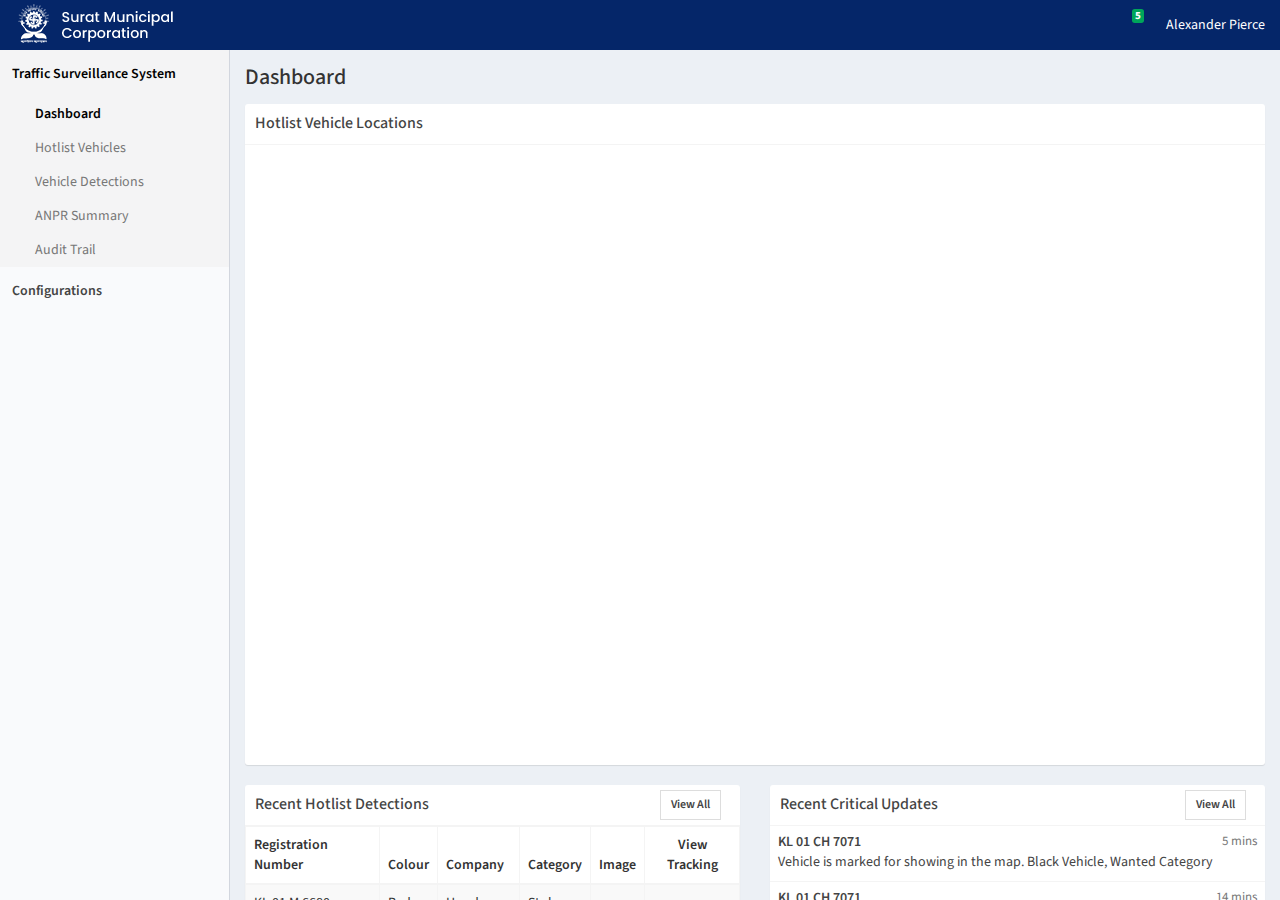
==== index.html @ e614977f "new update" ====
<!DOCTYPE html>
<html>

<head>
    <meta charset="utf-8">
    <meta http-equiv="X-UA-Compatible" content="IE=edge">
    <title>Surat Municipal Corporation</title>
    <meta content="width=device-width, initial-scale=1, maximum-scale=1, user-scalable=no" name="viewport">
    <link rel="stylesheet" href="https://maxcdn.bootstrapcdn.com/bootstrap/3.3.7/css/bootstrap.min.css" integrity="sha384-BVYiiSIFeK1dGmJRAkycuHAHRg32OmUcww7on3RYdg4Va+PmSTsz/K68vbdEjh4u" crossorigin="anonymous">
    <link rel="stylesheet" href="https://use.fontawesome.com/releases/v5.7.2/css/all.css" integrity="sha384-fnmOCqbTlWIlj8LyTjo7mOUStjsKC4pOpQbqyi7RrhN7udi9RwhKkMHpvLbHG9Sr" crossorigin="anonymous">
    <link rel="stylesheet" href="assets/Ionicons/css/ionicons.min.css">
    <link rel="stylesheet" href="assets/icofont/icofont.min.css">
    <link rel="stylesheet" href="assets/css/AdminLTE.css">
    <link rel="stylesheet" href="assets/css/skins/skin-blue-light.css">
    <!--[if lt IE 9]>
  <script src="https://oss.maxcdn.com/html5shiv/3.7.3/html5shiv.min.js"></script>
  <script src="https://oss.maxcdn.com/respond/1.4.2/respond.min.js"></script>
  <![endif]-->
    <link rel="icon" type="image/png" href="assets/img/smc_logo.png" />
    <link rel="stylesheet" href="https://fonts.googleapis.com/css?family=Source+Sans+Pro:300,400,600,700,300italic,400italic,600italic">
</head>

<body class="hold-transition skin-blue-light sidebar-mini">
    <div class="wrapper">

        <!-- Main Header -->
        <header class="main-header">
            <!-- Logo -->
            <a href="#" class="logo">
                <span class="logo-mini"></span>
                <span class="logo-lg"></span>
            </a>

            <!-- Header Navbar -->
            <nav class="navbar navbar-static-top" role="navigation">
                <!-- Sidebar toggle button-->
                <a href="#" class="sidebar-toggle" data-toggle="push-menu" role="button">
                    <i class="fas fa-bars"></i>
                </a>
                <!-- Navbar Right Menu -->
                <div class="navbar-custom-menu">
                    <ul class="nav navbar-nav">
                        <li>
                            <a href="#!" onclick=" javascript:toggleFullScreen()"><i class="full-screen fa fa-expand"></i></a>
                        </li>
                        <!-- Notifications -->
                        <li class="dropdown notifications-menu">
                            <!-- Menu toggle button -->
                            <a href="#" class="dropdown-toggle" data-toggle="dropdown">
                                <i class="far fa-bell"></i>
                                <span class="label label-success">5</span>
                            </a>
                            <ul class="dropdown-menu">
                                <li class="header">Recent Critical Update</li>
                                <li>
                                    <ul class="menu">
                                        <li>
                                            <a href="#">

                                                <h4>KL 01 CH 7071 <small><i class="fa fa-clock-o"></i> 5 mins</small>
                                                </h4>
                                                <p>Vehicle is marked for showing in the map. Black Vehicle, Wanted Category</p>
                                            </a>
                                        </li>
                                        <li>
                                            <a href="#">
                                                <h4>KL 01 CH 7071 <small><i class="fa fa-clock-o"></i> 14 mins</small>
                                                </h4>
                                                <p>Vehicle tracking is enabled. Black Vehicle, Wanted Category</p>
                                            </a>
                                        </li>
                                        <li>
                                            <a href="#">
                                                <h4>KL 01 CH 7071 <small><i class="fa fa-clock-o"></i> 22 mins</small>
                                                </h4>
                                                <p>Green Vehicle, Wanted Category. Alert Issued by Surat Police</p>
                                            </a>
                                        </li>
                                        <li>
                                            <a href="#">
                                                <h4>KL 01 CH 7071 <small><i class="fa fa-clock-o"></i> 1 hr</small>
                                                </h4>
                                                <p>Green Vehicle, Wanted Category. Alert Issued by Surat Police</p>
                                            </a>
                                        </li>
                                        <li>
                                            <a href="#">
                                                <h4>KL 01 CH 7071 <small><i class="fa fa-clock-o"></i> 1 hr</small>
                                                </h4>
                                                <p>Green Vehicle, Wanted Category. Alert Issued by Surat Police</p>
                                            </a>
                                        </li>
                                        <li>
                                            <a href="#">
                                                <h4>KL 01 CH 7071 <small><i class="fa fa-clock-o"></i> 1 hr</small>
                                                </h4>
                                                <p>Green Vehicle, Wanted Category. Alert Issued by Surat Police</p>
                                            </a>
                                        </li>

                                        <!-- end notification -->
                                    </ul>
                                </li>
                                <li class="footer"><a href="#">View all</a></li>
                            </ul>
                        </li>
                        <!-- User Account Menu -->
                        <li class="dropdown user user-menu">
                            <a href="#" class="dropdown-toggle" data-toggle="dropdown">
                                <span class="hidden-xs">Alexander Pierce</span>
                            </a>
                            <ul class="dropdown-menu">
                                <li class="header"><a href="#" class=""><i class="icofont-user-alt-2"></i> My Profile</a></li>
                                <li class="header"><a href="#" class=""><i class="icofont-logout"></i> Logout</a></li>
                            </ul>
                        </li>

                    </ul>
                </div>
            </nav>
        </header>
        <!-- Left side column -->
        <aside class="main-sidebar">
            <!-- sidebar -->
            <section class="sidebar">
                <!-- Sidebar Menu -->
                <ul class="sidebar-menu" data-widget="tree">
                    <li class="active treeview menu-open">
                        <a href="#"><i class="fas fa-traffic-light"></i> <span>Traffic Surveillance System</span>
                            <span class="pull-right-container">
                                <i class="fa fa-angle-left pull-right"></i>
                            </span>
                        </a>
                        <ul class="treeview-menu">
                            <li class="active"><a href="index.html"><i class="fas fa-desktop"></i> Dashboard</a></li>
                            <li><a href="hotlist-vehicles.html"><i class="fas fa-car"></i> Hotlist Vehicles</a></li>
                            <li><a href="vehicles-detections.html"><i class="fas fa-crosshairs"></i> Vehicle Detections</a></li>
                            <li><a href="#"><i class="fas fa-file-alt"></i> ANPR Summary</a></li>
                            <li><a href="audit-trail.html"><i class="fas fa-file-alt"></i> Audit Trail</a></li>
                        </ul>
                    </li>
                    <li class="treeview">
                        <a href="#"><i class="fas fa-sliders-h"></i> <span>Configurations</span>
                            <span class="pull-right-container">
                                <i class="fa fa-angle-left pull-right"></i>
                            </span>
                        </a>
                        <ul class="treeview-menu">
                            <li><a href="#"><i class="fas fa-clock"></i> Time Configuration</a></li>
                            <li><a href="#"><i class="fas fa-map-marker"></i> Map Pointer Colour Configuration</a></li>
                            <li><a href="#"><i class="fas fa-tint"></i> Dashboard Map Pointer Colour Configuration</a></li>
                            <li><a href="#"><i class="fas fa-cog"></i> Other Configurations</a></li>
                            <li><a href="#"><i class="fas fa-bell"></i> Notification List</a></li>
                        </ul>
                    </li>
                </ul>
                <!-- /.sidebar-menu -->
            </section>
            <!-- /.sidebar -->
        </aside>

        <!-- Content Wrapper-->
        <div class="content-wrapper">
            <!-- Content Header-->
            <section class="content-header">
                <h1>Dashboard</h1>
            </section>

            <!-- Main content -->
            <section class="content container-fluid">

                <div class="row">
                    <div class="col-md-12">
                        <div class="box box-solid">
                            <div class="box-header with-border">
                                <h3 class="box-title">Hotlist Vehicle Locations</h3>
                                <div class="box-tools pull-right">
                                    <button type="button" class="btn btn-box-tool btn-flat" data-widget="collapse"><i class="fa fa-minus"></i>
                                    </button> </div>
                            </div>
                            <!-- /.box-header -->
                            <div class="box-body no-padding">
                                <div class="embed-responsive embed-responsive-100x400px">
                                    <iframe src="https://www.google.com/maps/embed?pb=!1m18!1m12!1m3!1d34190.191266882735!2d72.81272822696987!3d21.170868059432536!2m3!1f0!2f0!3f0!3m2!1i1024!2i768!4f13.1!3m3!1m2!1s0x3be04e59411d1563%3A0xfe4558290938b042!2sSurat%2C+Gujarat!5e0!3m2!1sen!2sin!4v1556994725871!5m2!1sen!2sin" width="600" height="450" frameborder="0" style="border:0" allowfullscreen></iframe>
                                </div>
                                <div class="map-legend-box hidden">
                                    <ul class="map-legend-priority">
                                        <li><i class="fa fa-circle text-maroon"></i> Critical</li>
                                        <li><i class="fa fa-circle text-orange"></i> High</li>
                                        <li><i class="fa fa-circle text-green"></i> Normal</li>
                                        <li><i class="fa fa-circle text-teal"></i> Low</li>
                                    </ul>
                                </div>
                            </div>
                            <!-- /.box-body -->
                        </div>
                    </div>
                </div>
                <div class="row">

                    <div class="col-md-6">
                        <div class="box box-solid">
                            <div class="box-header with-border">
                                <h3 class="box-title">Recent Hotlist Detections</h3>
                                <div class="box-tools">
                                    <a href="#" class="btn btn-block btn-sm btn-default btn-flat"> View All</a>
                                    <button type="button" class="btn btn-box-tool btn-flat" data-widget="collapse"><i class="fa fa-minus"></i>
                                    </button>
                                </div>
                            </div>
                            <!-- /.box-header -->
                            <div class="box-body no-padding">
                                <div class="table-responsive">
                                    <table class="table table-striped table-bordered recent-hotlist-detection">
                                        <thead>
                                            <tr role="row">
                                                <th>Registration Number</th>
                                                <th>Colour</th>
                                                <th>Company</th>
                                                <th>Category</th>
                                                <th class="text-center">Image</th>
                                                <th class="text-center">View Tracking</th>
                                            </tr>
                                        </thead>
                                        <tbody>
                                            <tr>
                                                <td>KL 01 M 6680</td>
                                                <td>Red</td>
                                                <td>Honda</td>
                                                <td>Stolen</td>
                                                <td class="text-center hotlist-img-tooltip">
                                                    <i class="fas fa-image imgtooltip" data-html="true" data-toggle="tooltip" data-placement="top" data-original-title="<div><img src=assets/img/car1.jpg /></div><p class='text-left'>Last Detected on: 28/02/2019 16:45:39 PM <br> Last Detected at: Athwagate</p>"></i>
                                                </td>
                                                <td class="text-center">
                                                    <a class="i-cursordashbord" onclick="OpenTrackLog(&quot;KKS7x/06m4Y=&quot;,&quot;KL01M6680&quot;)"><i class="fa fa-eye imgtooltip" title="Vehicle Tracking Log List"></i></a>
                                                </td>
                                            </tr>
                                            <tr>
                                                <td>KL 01 M 6680 <i class="fas fa-flag text-yellow" data-toggle="tooltip" data-placement="right" title="Flagged"></i></td>
                                                <td>Green</td>
                                                <td>Honda Brio</td>
                                                <td>Stolen</td>
                                                <td class="text-center hotlist-img-tooltip">
                                                    <i class="fas fa-image imgtooltip" data-html="true" data-toggle="tooltip" data-placement="top" data-original-title="<div><img src=assets/img/car1.jpg /></div><p class='text-left'>Last Detected on: 28/02/2019 16:45:39 PM <br> Last Detected at: Athwagate</p>"></i>
                                                </td>
                                                <td class="text-center">
                                                    <a class="i-cursordashbord" onclick="OpenTrackLog(&quot;8I0icKbzlBY=&quot;,&quot;KL01M6680&quot;)"><i class="fa fa-eye imgtooltip" title="Vehicle Tracking Log List"></i></a>
                                                </td>
                                            </tr>
                                            <tr>
                                                <td>KL 01 M 6680</td>
                                                <td>Green</td>
                                                <td>Maruthi </td>
                                                <td>Stolen</td>
                                                <td class="text-center hotlist-img-tooltip">
                                                    <i class="fas fa-image imgtooltip" data-html="true" data-toggle="tooltip" data-placement="top" data-original-title="<div><img src=assets/img/car1.jpg /></div><p class='text-left'>Last Detected on: 28/02/2019 16:45:39 PM <br> Last Detected at: Athwagate</p>"></i>
                                                <td class="text-center">
                                                    <a class="i-cursordashbord" onclick="OpenTrackLog(&quot;8I0icKbzlBY=&quot;,&quot;KL01M6680&quot;)"><i class="fa fa-eye imgtooltip" title="Vehicle Tracking Log List"></i></a>
                                                </td>
                                            </tr>
                                            <tr>
                                                <td>KL 01 M 6680 <i class="fas fa-flag text-yellow" data-toggle="tooltip" data-placement="right" title="Flagged"></i></td>
                                                <td>Green</td>
                                                <td>Honda</td>
                                                <td>Stolen</td>
                                                <td class="text-center hotlist-img-tooltip">
                                                    <i class="fas fa-image imgtooltip" data-html="true" data-toggle="tooltip" data-placement="top" data-original-title="<div><img src=assets/img/car1.jpg /></div><p class='text-left'>Last Detected on: 28/02/2019 16:45:39 PM <br> Last Detected at: Athwagate</p>"></i>
                                                <td class="text-center">
                                                    <a class="i-cursordashbord" onclick="OpenTrackLog(&quot;8I0icKbzlBY=&quot;,&quot;KL01M6680&quot;)"><i class="fa fa-eye imgtooltip" title="Vehicle Tracking Log List"></i></a>
                                                </td>
                                            </tr>
                                            <tr>
                                                <td>KL 01 M 6680</td>
                                                <td>Green</td>
                                                <td>Honda</td>
                                                <td>Stolen</td>
                                                <td class="text-center hotlist-img-tooltip">
                                                    <i class="fas fa-image imgtooltip" data-html="true" data-toggle="tooltip" data-placement="top" data-original-title="<div><img src=assets/img/car1.jpg /></div><p class='text-left'>Last Detected on: 28/02/2019 16:45:39 PM <br> Last Detected at: Athwagate</p>"></i>
                                                <td class="text-center">
                                                    <a class="i-cursordashbord" onclick="OpenTrackLog(&quot;8I0icKbzlBY=&quot;,&quot;KL01M6680&quot;)"><i class="fa fa-eye imgtooltip" title="Vehicle Tracking Log List"></i></a>
                                                </td>
                                            </tr>
                                            <tr>
                                                <td>KL 01 M 6680 <i class="fas fa-flag text-yellow" data-toggle="tooltip" data-placement="right" title="Flagged"></i></td>
                                                <td>Green</td>
                                                <td>Honda</td>
                                                <td>Stolen</td>
                                                <td class="text-center hotlist-img-tooltip">
                                                    <i class="fas fa-image imgtooltip" data-html="true" data-toggle="tooltip" data-placement="top" data-original-title="<div><img src=assets/img/car1.jpg /></div><p class='text-left'>Last Detected on: 28/02/2019 16:45:39 PM <br> Last Detected at: Athwagate</p>"></i>
                                                <td class="text-center">
                                                    <a class="i-cursordashbord" onclick="OpenTrackLog(&quot;8I0icKbzlBY=&quot;,&quot;KL01M6680&quot;)"><i class="fa fa-eye imgtooltip" title="Vehicle Tracking Log List"></i></a>
                                                </td>
                                            </tr>
                                            <tr>
                                                <td>KL 01 M 6680</td>
                                                <td>Green</td>
                                                <td>Honda</td>
                                                <td>Stolen</td>
                                                <td class="text-center hotlist-img-tooltip">
                                                    <i class="fas fa-image imgtooltip" data-html="true" data-toggle="tooltip" data-placement="top" data-original-title="<div><img src=assets/img/car1.jpg /></div><p class='text-left'>Last Detected on: 28/02/2019 16:45:39 PM <br> Last Detected at: Athwagate</p>"></i>
                                                <td class="text-center">
                                                    <a class="i-cursordashbord" onclick="OpenTrackLog(&quot;8I0icKbzlBY=&quot;,&quot;KL01M6680&quot;)"><i class="fa fa-eye imgtooltip" title="Vehicle Tracking Log List"></i></a>
                                                </td>
                                            </tr>
                                            <tr>
                                                <td>KL 01 M 6680</td>
                                                <td>Green</td>
                                                <td>Honda</td>
                                                <td>Stolen</td>
                                                <td class="text-center hotlist-img-tooltip">
                                                    <i class="fas fa-image imgtooltip" data-html="true" data-toggle="tooltip" data-placement="top" data-original-title="<div><img src=assets/img/car1.jpg /></div><p class='text-left'>Last Detected on: 28/02/2019 16:45:39 PM <br> Last Detected at: Athwagate</p>"></i>
                                                <td class="text-center">
                                                    <a class="i-cursordashbord" onclick="OpenTrackLog(&quot;8I0icKbzlBY=&quot;,&quot;KL01M6680&quot;)"><i class="fa fa-eye imgtooltip" title="Vehicle Tracking Log List"></i></a>
                                                </td>
                                            </tr>
                                        </tbody>
                                    </table>
                                </div>
                            </div>
                            <!-- /.box-body -->

                        </div>
                    </div>


                    <div class="col-md-6">
                        <div class="box box-solid">
                            <div class="box-header with-border">
                                <h3 class="box-title">Recent Critical Updates</h3>
                                <div class="box-tools">
                                    <a href="#" class="btn btn-block btn-sm btn-default btn-flat"> View All</a>
                                    <button type="button" class="btn btn-box-tool btn-flat" data-widget="collapse"><i class="fa fa-minus"></i>
                                    </button>
                                </div>
                            </div>
                            <div class="box-body no-padding">

                                <ul class="recent-critical-updates-list">
                                    <li>
                                        <a href="#">
                                            <i class="fa fa-circle text-maroon"></i>
                                            <h4>KL 01 CH 7071 <small><i class="fa fa-clock-o"></i> 5 mins</small>
                                            </h4>
                                            <p>Vehicle is marked for showing in the map. Black Vehicle, Wanted Category</p>
                                        </a>
                                    </li>
                                    <li>
                                        <a href="#"> <i class="fa fa-circle text-aqua"></i>
                                            <h4>KL 01 CH 7071 <small><i class="fa fa-clock-o"></i> 14 mins</small>
                                            </h4>
                                            <p>Vehicle tracking is enabled. Black Vehicle, Wanted Category</p>
                                        </a>
                                    </li>
                                    <li>
                                        <a href="#"> <i class="fa fa-circle text-maroon"></i>
                                            <h4>KL 01 CH 7071 <small><i class="fa fa-clock-o"></i> 22 mins</small>
                                            </h4>
                                            <p>Green Vehicle, Wanted Category. Alert Issued by Surat Police</p>
                                        </a>
                                    </li>
                                    <li>
                                        <a href="#"> <i class="fa fa-circle text-aqua"></i>
                                            <h4>KL 01 CH 7071 <small><i class="fa fa-clock-o"></i> 1 hr</small>
                                            </h4>
                                            <p>Green Vehicle, Wanted Category. Alert Issued by Surat Police</p>
                                        </a>
                                    </li>
                                    <li>
                                        <a href="#"> <i class="fa fa-circle text-green"></i>
                                            <h4>KL 01 CH 7071 <small><i class="fa fa-clock-o"></i> 1 hr</small>
                                            </h4>
                                            <p>Green Vehicle, Wanted Category. Alert Issued by Surat Police</p>
                                        </a>
                                    </li>
                                    <li>
                                        <a href="#"> <i class="fa fa-circle text-aqua"></i>
                                            <h4>KL 01 CH 7071 <small><i class="fa fa-clock-o"></i> 1 hr</small>
                                            </h4>
                                            <p>Green Vehicle, Wanted Category. Alert Issued by Surat Police</p>
                                        </a>
                                    </li>

                                    <!-- end notification -->
                                </ul>

                            </div>
                            <!-- /.box-body -->

                        </div>
                    </div>

                </div>

            </section>
            <!-- /.content -->
        </div>
        <!-- /.content-wrapper -->

        <!-- Main Footer -->
        <footer class="main-footer">
            <div class="pull-right hidden-xs">
                Version 1.0
            </div>
            Copyright &copy; 2019 <a href="#">ARS Traffic &amp; Transport Technology </a>.
        </footer>

    </div>
    <!-- ./wrapper -->
    <script src="https://code.jquery.com/jquery-3.4.1.min.js" integrity="sha256-CSXorXvZcTkaix6Yvo6HppcZGetbYMGWSFlBw8HfCJo=" crossorigin="anonymous"></script>
    <script src="https://maxcdn.bootstrapcdn.com/bootstrap/3.3.7/js/bootstrap.min.js" integrity="sha384-Tc5IQib027qvyjSMfHjOMaLkfuWVxZxUPnCJA7l2mCWNIpG9mGCD8wGNIcPD7Txa" crossorigin="anonymous"></script>
    <script src="assets/js/jquery.slimscroll.min.js"></script>
    <script src="assets/js/fastclick.js"></script>
    <script src="assets/js/adminlte.min.js"></script>
    <script src="assets/js/page.js"></script>
</body>

</html>
---- assets/css/AdminLTE.css ----
/*
 * Core: General Layout Style
 * -------------------------
 */
html,
body {
    height: 100%;
}

.layout-boxed html,
.layout-boxed body {
    height: 100%;
}

body {
    font-family: 'Source Sans Pro', 'Helvetica Neue', Helvetica, Arial, sans-serif;
    font-weight: 400;
    overflow-x: hidden;
    overflow-y: auto;
}

/* Layout */
.wrapper {
    height: 100%;
    position: relative;
    overflow-x: hidden;
    overflow-y: auto;
}

.wrapper:before,
.wrapper:after {
    content: " ";
    display: table;
}

.wrapper:after {
    clear: both;
}

.layout-boxed .wrapper {
    max-width: 1250px;
    margin: 0 auto;
    min-height: 100%;
    box-shadow: 0 0 8px rgba(0, 0, 0, 0.5);
    position: relative;
}

.layout-boxed {
    background-color: #f9fafc;
}

/*
 * Content Wrapper - contains the main content
 */
.content-wrapper,
.main-footer {
    -webkit-transition: -webkit-transform 0.3s ease-in-out, margin 0.3s ease-in-out;
    -moz-transition: -moz-transform 0.3s ease-in-out, margin 0.3s ease-in-out;
    -o-transition: -o-transform 0.3s ease-in-out, margin 0.3s ease-in-out;
    transition: transform 0.3s ease-in-out, margin 0.3s ease-in-out;
    margin-left: 230px;
    z-index: 820;
}

.layout-top-nav .content-wrapper,
.layout-top-nav .main-footer {
    margin-left: 0;
}

@media (max-width: 767px) {

    .content-wrapper,
    .main-footer {
        margin-left: 0;
    }
}

@media (min-width: 768px) {

    .sidebar-collapse .content-wrapper,
    .sidebar-collapse .main-footer {
        margin-left: 0;
    }
}

@media (max-width: 767px) {

    .sidebar-open .content-wrapper,
    .sidebar-open .main-footer {
        -webkit-transform: translate(230px, 0);
        -ms-transform: translate(230px, 0);
        -o-transform: translate(230px, 0);
        transform: translate(230px, 0);
    }
}

.content-wrapper {
    min-height: 100%;
    background-color: #ecf0f5;
    z-index: 800;
}

.main-footer {
    background: #fff;
    padding: 15px;
    color: #444;
    border-top: 1px solid #d2d6de;
}

/* Fixed layout */
.fixed .main-header,
.fixed .main-sidebar,
.fixed .left-side {
    position: fixed;
}

.fixed .main-header {
    top: 0;
    right: 0;
    left: 0;
}

.fixed .content-wrapper,
.fixed .right-side {
    padding-top: 50px;
}

@media (max-width: 767px) {

    .fixed .content-wrapper,
    .fixed .right-side {
        padding-top: 100px;
    }
}

.fixed.layout-boxed .wrapper {
    max-width: 100%;
}

.fixed .wrapper {
    overflow: hidden;
}

.hold-transition .content-wrapper,
.hold-transition .right-side,
.hold-transition .main-footer,
.hold-transition .main-sidebar,
.hold-transition .left-side,
.hold-transition .main-header .navbar,
.hold-transition .main-header .logo,
.hold-transition .menu-open .fa-angle-left {
    /* Fix for IE */
    -webkit-transition: none;
    -o-transition: none;
    transition: none;
}

/* Content */
.content {
    min-height: 250px;
    padding: 15px;
    margin-right: auto;
    margin-left: auto;
    padding-left: 15px;
    padding-right: 15px;
}

/* H1 - H6 font */
h1,
h2,
h3,
h4,
h5,
h6,
.h1,
.h2,
.h3,
.h4,
.h5,
.h6 {
    font-family: 'Source Sans Pro', sans-serif;
}

/* General Links */
a {
    color: #3c8dbc;
}

a:hover,
a:active,
a:focus {
    outline: none;
    text-decoration: none;
    color: #72afd2;
}

/* Page Header */
.page-header {
    margin: 10px 0 20px 0;
    font-size: 22px;
}

.page-header > small {
    color: #666;
    display: block;
    margin-top: 5px;
}

/*
 * Component: Main Header
 * ----------------------
 */
.main-header {
    position: relative;
    max-height: 100px;
    z-index: 1030;
}

.main-header .navbar {
    -webkit-transition: margin-left 0.3s ease-in-out;
    -o-transition: margin-left 0.3s ease-in-out;
    transition: margin-left 0.3s ease-in-out;
    margin-bottom: 0;
    margin-left: 230px;
    border: none;
    min-height: 50px;
    border-radius: 0;
}

.layout-top-nav .main-header .navbar {
    margin-left: 0;
}

.main-header #navbar-search-input.form-control {
    background: rgba(255, 255, 255, 0.2);
    border-color: transparent;
}

.main-header #navbar-search-input.form-control:focus,
.main-header #navbar-search-input.form-control:active {
    border-color: rgba(0, 0, 0, 0.1);
    background: rgba(255, 255, 255, 0.9);
}

.main-header #navbar-search-input.form-control::-moz-placeholder {
    color: #ccc;
    opacity: 1;
}

.main-header #navbar-search-input.form-control:-ms-input-placeholder {
    color: #ccc;
}

.main-header #navbar-search-input.form-control::-webkit-input-placeholder {
    color: #ccc;
}

.main-header .navbar-custom-menu,
.main-header .navbar-right {
    float: right;
}

@media (max-width: 991px) {

    .main-header .navbar-custom-menu a,
    .main-header .navbar-right a {
        color: inherit;
        background: transparent;
    }
}

@media (max-width: 767px) {
    .main-header .navbar-right {
        float: none;
    }

    .navbar-collapse .main-header .navbar-right {
        margin: 7.5px -15px;
    }

    .main-header .navbar-right > li {
        color: inherit;
        border: 0;
    }
}

.main-header .sidebar-toggle {
    float: left;
    background-color: transparent;
    background-image: none;
    padding: 14px 15px;
    font-size: 16px;
}

/*
.main-header .sidebar-toggle:before {
    content: "\f0c9";
    font-family: "Font Awesome 5 Free";
}
*/

.main-header .sidebar-toggle:hover {
    color: #fff;
}

.main-header .sidebar-toggle:focus,
.main-header .sidebar-toggle:active {
    background: transparent;
}

.main-header .sidebar-toggle .icon-bar {
    display: none;
}

.main-header .navbar .nav > li.user > a > .fa,
.main-header .navbar .nav > li.user > a > .glyphicon,
.main-header .navbar .nav > li.user > a > .ion {
    margin-right: 5px;
}

.main-header .navbar .nav > li > a > .label {
    position: absolute;
    top: 9px;
    right: 7px;
    text-align: center;
    font-size: 11px;
    padding: 2px 3px;
    line-height: .9;
}

.main-header .logo {
    -webkit-transition: width 0.3s ease-in-out;
    -o-transition: width 0.3s ease-in-out;
    transition: width 0.3s ease-in-out;
    display: block;
    float: left;
    height: 50px;
    font-size: 20px;
    line-height: 50px;
    text-align: center;
    width: 230px;
    font-family: "Helvetica Neue", Helvetica, Arial, sans-serif;
    padding: 0 15px;
    font-weight: 300;
    overflow: hidden;
}

.main-header .logo .logo-lg {
    display: block;
    background: url(../img/logo-big.png) no-repeat left top;
    height: 50px;
}

.main-header .logo .logo-mini {
    display: none;
}

.main-header .navbar-brand {
    color: #fff;
}

.content-header {
    position: relative;
    padding: 15px 15px 0 15px;
}

.content-header > h1 {
    margin: 0;
    font-size: 22px;
}

.content-header > h1 > small {
    font-size: 15px;
    display: inline-block;
    padding-left: 4px;
    font-weight: 300;
}

.content-header > .breadcrumb {
    float: right;
    background: transparent;
    margin-top: 0;
    margin-bottom: 0;
    font-size: 12px;
    padding: 7px 5px;
    position: absolute;
    top: 15px;
    right: 10px;
    border-radius: 2px;
}

.content-header > .breadcrumb > li > a {
    color: #444;
    text-decoration: none;
    display: inline-block;
}

.content-header > .breadcrumb > li > a > .fa,
.content-header > .breadcrumb > li > a > .glyphicon,
.content-header > .breadcrumb > li > a > .ion {
    margin-right: 5px;
}

.content-header > .breadcrumb > li + li:before {
    content: '>\00a0';
}

@media (max-width: 991px) {
    .content-header > .breadcrumb {
        position: relative;
        margin-top: 5px;
        top: 0;
        right: 0;
        float: none;
        background: #d2d6de;
        padding-left: 10px;
    }

    .content-header > .breadcrumb li:before {
        color: #97a0b3;
    }
}

.navbar-toggle {
    color: #fff;
    border: 0;
    margin: 0;
    padding: 15px 15px;
}

@media (max-width: 991px) {
    .navbar-custom-menu .navbar-nav > li {
        float: left;
    }

    .navbar-custom-menu .navbar-nav {
        margin: 0;
        float: left;
    }

    .navbar-custom-menu .navbar-nav > li > a {
        padding-top: 15px;
        padding-bottom: 15px;
        line-height: 20px;
    }
}

@media (max-width: 767px) {
    .main-header {
        position: relative;
    }

    .main-header .logo,
    .main-header .navbar {
        width: 100%;
        float: none;
    }

    .main-header .navbar {
        margin: 0;
    }

    .main-header .navbar-custom-menu {
        float: right;
    }
}

@media (max-width: 991px) {
    .navbar-collapse.pull-left {
        float: none !important;
    }

    .navbar-collapse.pull-left + .navbar-custom-menu {
        display: block;
        position: absolute;
        top: 0;
        right: 40px;
    }
}

/*
 * Component: Sidebar
 * ------------------
 */
.main-sidebar {
    position: absolute;
    top: 0;
    left: 0;
    padding-top: 50px;
    min-height: 100%;
    width: 230px;
    z-index: 810;
    -webkit-transition: -webkit-transform 0.3s ease-in-out, width 0.3s ease-in-out;
    -moz-transition: -moz-transform 0.3s ease-in-out, width 0.3s ease-in-out;
    -o-transition: -o-transform 0.3s ease-in-out, width 0.3s ease-in-out;
    transition: transform 0.3s ease-in-out, width 0.3s ease-in-out;
}

@media (max-width: 767px) {
    .main-sidebar {
        padding-top: 100px;
    }
}

@media (max-width: 767px) {
    .main-sidebar {
        -webkit-transform: translate(-230px, 0);
        -ms-transform: translate(-230px, 0);
        -o-transform: translate(-230px, 0);
        transform: translate(-230px, 0);
    }
}

@media (min-width: 768px) {
    .sidebar-collapse .main-sidebar {
        -webkit-transform: translate(-230px, 0);
        -ms-transform: translate(-230px, 0);
        -o-transform: translate(-230px, 0);
        transform: translate(-230px, 0);
    }
}

@media (max-width: 767px) {
    .sidebar-open .main-sidebar {
        -webkit-transform: translate(0, 0);
        -ms-transform: translate(0, 0);
        -o-transform: translate(0, 0);
        transform: translate(0, 0);
    }
}

.sidebar {
    padding-bottom: 10px;
}

.sidebar-form input:focus {
    border-color: transparent;
}

.user-panel {
    position: relative;
    width: 100%;
    padding: 10px;
    overflow: hidden;
}

.user-panel:before,
.user-panel:after {
    content: " ";
    display: table;
}

.user-panel:after {
    clear: both;
}

.user-panel > .image > img {
    width: 100%;
    max-width: 45px;
    height: auto;
}

.user-panel > .info {
    padding: 5px 5px 5px 15px;
    line-height: 1;
    position: absolute;
    left: 55px;
}

.user-panel > .info > p {
    font-weight: 600;
    margin-bottom: 9px;
}

.user-panel > .info > a {
    text-decoration: none;
    padding-right: 5px;
    margin-top: 3px;
    font-size: 11px;
}

.user-panel > .info > a > .fa,
.user-panel > .info > a > .ion,
.user-panel > .info > a > .glyphicon {
    margin-right: 3px;
}

.sidebar-menu {
    list-style: none;
    margin: 0;
    padding: 0;
}

.sidebar-menu > li {
    position: relative;
    margin: 0;
    padding: 0;
}

.sidebar-menu > li > a {
    padding: 12px 5px 12px 12px;
    display: block;
}

.sidebar-menu > li > a > .fa,
.sidebar-menu > li > a > .fas,
.sidebar-menu > li > a > .glyphicon,
.sidebar-menu > li > a > .ion {
    width: 20px;
    font-size: 16px;
    text-align: center;
}

.sidebar-menu > li .label,
.sidebar-menu > li .badge {
    margin-right: 5px;
}

.sidebar-menu > li .badge {
    margin-top: 3px;
}

.sidebar-menu li.header {
    padding: 10px 25px 10px 15px;
    font-size: 12px;
}

.sidebar-menu li > a > .fa-angle-left,
.sidebar-menu li > a > .pull-right-container > .fa-angle-left {
    width: auto;
    height: auto;
    padding: 0;
    margin-right: 10px;
    -webkit-transition: transform 0.5s ease;
    -o-transition: transform 0.5s ease;
    transition: transform 0.5s ease;
}

.sidebar-menu li > a > .fa-angle-left {
    position: absolute;
    top: 50%;
    right: 10px;
    margin-top: -8px;
}

.sidebar-menu .menu-open > a > .fa-angle-left,
.sidebar-menu .menu-open > a > .pull-right-container > .fa-angle-left {
    -webkit-transform: rotate(-90deg);
    -ms-transform: rotate(-90deg);
    -o-transform: rotate(-90deg);
    transform: rotate(-90deg);
}

.sidebar-menu .active > .treeview-menu {
    display: block;
}

.sidebar-menu .treeview .treeview-menu {
    white-space: normal;
}

.sidebar-menu .treeview .treeview-menu > li > a {
    padding: 7px 5px 7px 35px;
}

.sidebar-menu .treeview .treeview-menu > li > a > i {
    position: absolute;
    top: 10px;
    left: 15px;
}

/*
 * Component: Sidebar Mini
 */
@media (min-width: 768px) {

    .sidebar-mini.sidebar-collapse .content-wrapper,
    .sidebar-mini.sidebar-collapse .right-side,
    .sidebar-mini.sidebar-collapse .main-footer {
        margin-left: 50px !important;
        z-index: 840;
    }

    .sidebar-mini.sidebar-collapse .main-sidebar {
        -webkit-transform: translate(0, 0);
        -ms-transform: translate(0, 0);
        -o-transform: translate(0, 0);
        transform: translate(0, 0);
        width: 50px !important;
        z-index: 850;
    }

    .sidebar-mini.sidebar-collapse .sidebar-menu > li {
        position: relative;
    }

    .sidebar-mini.sidebar-collapse .sidebar-menu > li > a {
        margin-right: 0;
    }

    .sidebar-mini.sidebar-collapse .sidebar-menu > li > a > span {
        border-top-right-radius: 4px;
    }

    .sidebar-mini.sidebar-collapse .sidebar-menu > li:not(.treeview) > a > span {
        border-bottom-right-radius: 4px;
    }

    .sidebar-mini.sidebar-collapse .sidebar-menu > li > .treeview-menu {
        padding-top: 5px;
        padding-bottom: 5px;
        border-bottom-right-radius: 4px;
    }

    .sidebar-mini.sidebar-collapse .main-sidebar .user-panel > .info,
    .sidebar-mini.sidebar-collapse .sidebar-form,
    .sidebar-mini.sidebar-collapse .sidebar-menu > li > a > span,
    .sidebar-mini.sidebar-collapse .sidebar-menu > li > .treeview-menu,
    .sidebar-mini.sidebar-collapse .sidebar-menu > li > a > .pull-right,
    .sidebar-mini.sidebar-collapse .sidebar-menu li.header {
        display: none !important;
        -webkit-transform: translateZ(0);
    }

    .sidebar-mini.sidebar-collapse .main-header .logo {
        width: 50px;
    }

    .sidebar-mini.sidebar-collapse .main-header .logo > .logo-mini {
        display: block;
        margin-left: -15px;
        margin-right: -15px;
        font-size: 18px;
        background: url(../img/logo.png) left top no-repeat;
        height: 50px;
    }

    .sidebar-mini.sidebar-collapse .main-header .logo > .logo-lg {
        display: none;
    }

    .sidebar-mini.sidebar-collapse .main-header .navbar {
        margin-left: 50px;
    }
}

@media (min-width: 768px) {

    .sidebar-mini:not(.sidebar-mini-expand-feature).sidebar-collapse .sidebar-menu > li:hover > a > span:not(.pull-right),
    .sidebar-mini:not(.sidebar-mini-expand-feature).sidebar-collapse .sidebar-menu > li:hover > .treeview-menu {
        display: block !important;
        position: absolute;
        width: 240px;
        left: 50px;
    }

    .sidebar-mini:not(.sidebar-mini-expand-feature).sidebar-collapse .sidebar-menu > li:hover > a > span {
        top: 0;
        margin-left: 0px;
        padding: 12px 5px 12px 20px;
        background-color: inherit;
    }

    .sidebar-mini:not(.sidebar-mini-expand-feature).sidebar-collapse .sidebar-menu > li:hover > a > .pull-right-container {
        position: relative !important;
        float: right;
        width: auto !important;
        left: 240px !important;
        top: -22px !important;
        z-index: 900;
    }

    .sidebar-mini:not(.sidebar-mini-expand-feature).sidebar-collapse .sidebar-menu > li:hover > a > .pull-right-container > .label:not(:first-of-type) {
        display: none;
    }

    .sidebar-mini:not(.sidebar-mini-expand-feature).sidebar-collapse .sidebar-menu > li:hover > .treeview-menu {
        top: 44px;
        margin-left: 0;
    }
}

.sidebar-expanded-on-hover .main-footer,
.sidebar-expanded-on-hover .content-wrapper {
    margin-left: 50px;
}

.sidebar-expanded-on-hover .main-sidebar {
    box-shadow: 3px 0 8px rgba(0, 0, 0, 0.125);
}

.sidebar-menu,
.main-sidebar .user-panel,
.sidebar-menu > li.header {
    white-space: nowrap;
    overflow: hidden;
}

.sidebar-menu:hover {
    overflow: visible;
}

.sidebar-form,
.sidebar-menu > li.header {
    overflow: hidden;
    text-overflow: clip;
}

.sidebar-menu li > a {
    position: relative;
}

.sidebar-menu li > a > .pull-right-container {
    position: absolute;
    right: 0px;
    top: 50%;
    margin-top: -7px;
}

/*
 * Component: Control sidebar. By default, this is the right sidebar.
 */
.control-sidebar-bg {
    position: fixed;
    z-index: 1000;
    bottom: 0;
}

.control-sidebar-bg,
.control-sidebar {
    top: 0;
    right: -230px;
    width: 230px;
    -webkit-transition: right 0.3s ease-in-out;
    -o-transition: right 0.3s ease-in-out;
    transition: right 0.3s ease-in-out;
}

.control-sidebar {
    position: absolute;
    padding-top: 50px;
    z-index: 1010;
}

@media (max-width: 767px) {
    .control-sidebar {
        padding-top: 100px;
    }
}

.control-sidebar > .tab-content {
    padding: 10px 15px;
}

.control-sidebar.control-sidebar-open,
.control-sidebar.control-sidebar-open + .control-sidebar-bg {
    right: 0;
}

.control-sidebar-open .control-sidebar-bg,
.control-sidebar-open .control-sidebar {
    right: 0;
}

@media (min-width: 768px) {

    .control-sidebar-open .content-wrapper,
    .control-sidebar-open .right-side,
    .control-sidebar-open .main-footer {
        margin-right: 230px;
    }
}

.fixed .control-sidebar {
    position: fixed;
    height: 100%;
    overflow-y: auto;
    padding-bottom: 50px;
}

.nav-tabs.control-sidebar-tabs > li:first-of-type > a,
.nav-tabs.control-sidebar-tabs > li:first-of-type > a:hover,
.nav-tabs.control-sidebar-tabs > li:first-of-type > a:focus {
    border-left-width: 0;
}

.nav-tabs.control-sidebar-tabs > li > a {
    border-radius: 0;
}

.nav-tabs.control-sidebar-tabs > li > a,
.nav-tabs.control-sidebar-tabs > li > a:hover {
    border-top: none;
    border-right: none;
    border-left: 1px solid transparent;
    border-bottom: 1px solid transparent;
}

.nav-tabs.control-sidebar-tabs > li > a .icon {
    font-size: 16px;
}

.nav-tabs.control-sidebar-tabs > li.active > a,
.nav-tabs.control-sidebar-tabs > li.active > a:hover,
.nav-tabs.control-sidebar-tabs > li.active > a:focus,
.nav-tabs.control-sidebar-tabs > li.active > a:active {
    border-top: none;
    border-right: none;
    border-bottom: none;
}

@media (max-width: 768px) {
    .nav-tabs.control-sidebar-tabs {
        display: table;
    }

    .nav-tabs.control-sidebar-tabs > li {
        display: table-cell;
    }
}

.control-sidebar-heading {
    font-weight: 400;
    font-size: 16px;
    padding: 10px 0;
    margin-bottom: 10px;
}

.control-sidebar-subheading {
    display: block;
    font-weight: 400;
    font-size: 14px;
}

.control-sidebar-menu {
    list-style: none;
    padding: 0;
    margin: 0 -15px;
}

.control-sidebar-menu > li > a {
    display: block;
    padding: 10px 15px;
}

.control-sidebar-menu > li > a:before,
.control-sidebar-menu > li > a:after {
    content: " ";
    display: table;
}

.control-sidebar-menu > li > a:after {
    clear: both;
}

.control-sidebar-menu > li > a > .control-sidebar-subheading {
    margin-top: 0;
}

.control-sidebar-menu .menu-icon {
    float: left;
    width: 35px;
    height: 35px;
    border-radius: 50%;
    text-align: center;
    line-height: 35px;
}

.control-sidebar-menu .menu-info {
    margin-left: 45px;
    margin-top: 3px;
}

.control-sidebar-menu .menu-info > .control-sidebar-subheading {
    margin: 0;
}

.control-sidebar-menu .menu-info > p {
    margin: 0;
    font-size: 11px;
}

.control-sidebar-menu .progress {
    margin: 0;
}

.control-sidebar-dark {
    color: #b8c7ce;
}

.control-sidebar-dark,
.control-sidebar-dark + .control-sidebar-bg {
    background: #222d32;
}

.control-sidebar-dark .nav-tabs.control-sidebar-tabs {
    border-bottom: #1c2529;
}

.control-sidebar-dark .nav-tabs.control-sidebar-tabs > li > a {
    background: #181f23;
    color: #b8c7ce;
}

.control-sidebar-dark .nav-tabs.control-sidebar-tabs > li > a,
.control-sidebar-dark .nav-tabs.control-sidebar-tabs > li > a:hover,
.control-sidebar-dark .nav-tabs.control-sidebar-tabs > li > a:focus {
    border-left-color: #141a1d;
    border-bottom-color: #141a1d;
}

.control-sidebar-dark .nav-tabs.control-sidebar-tabs > li > a:hover,
.control-sidebar-dark .nav-tabs.control-sidebar-tabs > li > a:focus,
.control-sidebar-dark .nav-tabs.control-sidebar-tabs > li > a:active {
    background: #1c2529;
}

.control-sidebar-dark .nav-tabs.control-sidebar-tabs > li > a:hover {
    color: #fff;
}

.control-sidebar-dark .nav-tabs.control-sidebar-tabs > li.active > a,
.control-sidebar-dark .nav-tabs.control-sidebar-tabs > li.active > a:hover,
.control-sidebar-dark .nav-tabs.control-sidebar-tabs > li.active > a:focus,
.control-sidebar-dark .nav-tabs.control-sidebar-tabs > li.active > a:active {
    background: #222d32;
    color: #fff;
}

.control-sidebar-dark .control-sidebar-heading,
.control-sidebar-dark .control-sidebar-subheading {
    color: #fff;
}

.control-sidebar-dark .control-sidebar-menu > li > a:hover {
    background: #1e282c;
}

.control-sidebar-dark .control-sidebar-menu > li > a .menu-info > p {
    color: #b8c7ce;
}

.control-sidebar-light {
    color: #5e5e5e;
}

.control-sidebar-light,
.control-sidebar-light + .control-sidebar-bg {
    background: #f9fafc;
    border-left: 1px solid #d2d6de;
}

.control-sidebar-light .nav-tabs.control-sidebar-tabs {
    border-bottom: #d2d6de;
}

.control-sidebar-light .nav-tabs.control-sidebar-tabs > li > a {
    background: #e8ecf4;
    color: #444444;
}

.control-sidebar-light .nav-tabs.control-sidebar-tabs > li > a,
.control-sidebar-light .nav-tabs.control-sidebar-tabs > li > a:hover,
.control-sidebar-light .nav-tabs.control-sidebar-tabs > li > a:focus {
    border-left-color: #d2d6de;
    border-bottom-color: #d2d6de;
}

.control-sidebar-light .nav-tabs.control-sidebar-tabs > li > a:hover,
.control-sidebar-light .nav-tabs.control-sidebar-tabs > li > a:focus,
.control-sidebar-light .nav-tabs.control-sidebar-tabs > li > a:active {
    background: #eff1f7;
}

.control-sidebar-light .nav-tabs.control-sidebar-tabs > li.active > a,
.control-sidebar-light .nav-tabs.control-sidebar-tabs > li.active > a:hover,
.control-sidebar-light .nav-tabs.control-sidebar-tabs > li.active > a:focus,
.control-sidebar-light .nav-tabs.control-sidebar-tabs > li.active > a:active {
    background: #f9fafc;
    color: #111;
}

.control-sidebar-light .control-sidebar-heading,
.control-sidebar-light .control-sidebar-subheading {
    color: #111;
}

.control-sidebar-light .control-sidebar-menu {
    margin-left: -14px;
}

.control-sidebar-light .control-sidebar-menu > li > a:hover {
    background: #f4f4f5;
}

.control-sidebar-light .control-sidebar-menu > li > a .menu-info > p {
    color: #5e5e5e;
}

/*
 * Component: Dropdown menus
 * -------------------------
 */
/*Dropdowns in general*/
.dropdown-menu {
    box-shadow: none;
    border-color: #eee;
}

.dropdown-menu > li > a {
    padding: 10px;
    color: #444444;
}

.dropdown-menu > li > a > .glyphicon,
.dropdown-menu > li > a > .fa,
.dropdown-menu > li > a > .ion {
    margin-right: 10px;
}

.dropdown-menu > li > a:hover {
    background-color: #e1e3e9;
    color: #333;
}

.dropdown-menu > .divider {
    background-color: #eee;
}

.navbar-nav > .notifications-menu > .dropdown-menu,
.navbar-nav > .messages-menu > .dropdown-menu,
.navbar-nav > .tasks-menu > .dropdown-menu {
    width: 320px;
    padding: 0 0 0 0;
    margin: 0;
    top: 100%;
}

.navbar-nav > .notifications-menu > .dropdown-menu > li,
.navbar-nav > .messages-menu > .dropdown-menu > li,
.navbar-nav > .tasks-menu > .dropdown-menu > li {
    position: relative;
}

.navbar-nav > .notifications-menu > .dropdown-menu > li.header,
.navbar-nav > .messages-menu > .dropdown-menu > li.header,
.navbar-nav > .tasks-menu > .dropdown-menu > li.header {
    border-top-left-radius: 4px;
    border-top-right-radius: 4px;
    border-bottom-right-radius: 0;
    border-bottom-left-radius: 0;
    background-color: #ffffff;
    padding: 7px 10px;
    border-bottom: 1px solid #f4f4f4;
    color: #444444;
    font-size: 14px;
}

.navbar-nav > .notifications-menu > .dropdown-menu > li.footer > a,
.navbar-nav > .messages-menu > .dropdown-menu > li.footer > a,
.navbar-nav > .tasks-menu > .dropdown-menu > li.footer > a {
    border-top-left-radius: 0;
    border-top-right-radius: 0;
    border-bottom-right-radius: 4px;
    border-bottom-left-radius: 4px;
    font-size: 12px;
    background-color: #fff;
    padding: 7px 10px;
    border-bottom: 1px solid #eeeeee;
    color: #444 !important;
    text-align: center;
}

@media (max-width: 991px) {

    .navbar-nav > .notifications-menu > .dropdown-menu > li.footer > a,
    .navbar-nav > .messages-menu > .dropdown-menu > li.footer > a,
    .navbar-nav > .tasks-menu > .dropdown-menu > li.footer > a {
        background: #fff !important;
        color: #444 !important;
    }
}

.navbar-nav > .notifications-menu > .dropdown-menu > li.footer > a:hover,
.navbar-nav > .messages-menu > .dropdown-menu > li.footer > a:hover,
.navbar-nav > .tasks-menu > .dropdown-menu > li.footer > a:hover {
    text-decoration: none;
    font-weight: normal;
}

.navbar-nav > .notifications-menu > .dropdown-menu > li .menu,
.navbar-nav > .messages-menu > .dropdown-menu > li .menu,
.navbar-nav > .tasks-menu > .dropdown-menu > li .menu {
    max-height: 200px;
    margin: 0;
    padding: 0;
    list-style: none;
    overflow-x: hidden;
}

.navbar-nav > .notifications-menu > .dropdown-menu > li .menu > li > a,
.navbar-nav > .messages-menu > .dropdown-menu > li .menu > li > a,
.navbar-nav > .tasks-menu > .dropdown-menu > li .menu > li > a {
    display: block;
    border-bottom: 1px solid #f4f4f4;
}

.navbar-nav > .notifications-menu > .dropdown-menu > li .menu > li > a:hover,
.navbar-nav > .messages-menu > .dropdown-menu > li .menu > li > a:hover,
.navbar-nav > .tasks-menu > .dropdown-menu > li .menu > li > a:hover {
    background: #f4f4f4;
    text-decoration: none;
}

.navbar-nav > .notifications-menu > .dropdown-menu > li .menu > li > a {
    color: #444444;
    overflow: hidden;
    text-overflow: ellipsis;
    padding: 10px;
}

.navbar-nav > .notifications-menu > .dropdown-menu > li .menu > li > a > .glyphicon,
.navbar-nav > .notifications-menu > .dropdown-menu > li .menu > li > a > .fa,
.navbar-nav > .notifications-menu > .dropdown-menu > li .menu > li > a > .ion {
    width: 20px;
}

.navbar-nav > .notifications-menu > .dropdown-menu > li .menu > li > a > h4 {
    margin: 0 0 8px 0;
    font-size: 14px;
    position: relative;
}

.navbar-nav > .notifications-menu > .dropdown-menu > li .menu > li > a > h4 > small {
    font-size: 13px;
    position: absolute;
    right: 10px;
}

.navbar-nav > .notifications-menu > .dropdown-menu > li .menu > li > a > p {
    margin: 0;
    font-size: 13px;
    word-wrap: break-word;
}

.navbar-nav > .messages-menu > .dropdown-menu > li .menu > li > a {
    margin: 0;
    padding: 10px 10px;
}

.navbar-nav > .messages-menu > .dropdown-menu > li .menu > li > a > div > img {
    margin: auto 10px auto auto;
    width: 40px;
    height: 40px;
}

.navbar-nav > .messages-menu > .dropdown-menu > li .menu > li > a > h4 {
    padding: 0;
    margin: 0 0 0 45px;
    color: #444444;
    font-size: 15px;
    position: relative;
}

.navbar-nav > .messages-menu > .dropdown-menu > li .menu > li > a > h4 > small {
    color: #999999;
    font-size: 10px;
    position: absolute;
    top: 0;
    right: 0;
}

.navbar-nav > .messages-menu > .dropdown-menu > li .menu > li > a > p {
    margin: 0 0 0 45px;
    font-size: 12px;
    color: #888888;
}

.navbar-nav > .messages-menu > .dropdown-menu > li .menu > li > a:before,
.navbar-nav > .messages-menu > .dropdown-menu > li .menu > li > a:after {
    content: " ";
    display: table;
}

.navbar-nav > .messages-menu > .dropdown-menu > li .menu > li > a:after {
    clear: both;
}

.navbar-nav > .tasks-menu > .dropdown-menu > li .menu > li > a {
    padding: 10px;
}

.navbar-nav > .tasks-menu > .dropdown-menu > li .menu > li > a > h3 {
    font-size: 14px;
    padding: 0;
    margin: 0 0 10px 0;
    color: #666666;
}

.navbar-nav > .tasks-menu > .dropdown-menu > li .menu > li > a > .progress {
    padding: 0;
    margin: 0;
}

.navbar-nav > .user-menu > .dropdown-menu {
    border-top-right-radius: 0;
    border-top-left-radius: 0;
    padding: 1px 0 0 0;
    border-top-width: 0;
    width: 160px;
}

.navbar-nav > .user-menu > .dropdown-menu,
.navbar-nav > .user-menu > .dropdown-menu > .user-body {
    border-bottom-right-radius: 4px;
    border-bottom-left-radius: 4px;
}

.navbar-nav > .user-menu > .dropdown-menu > li.user-header {
    height: 175px;
    padding: 10px;
    text-align: center;
}

.navbar-nav > .user-menu > .dropdown-menu > li.header {
    border-bottom: 1px solid #f4f4f4;
}

.navbar-nav > .user-menu > .dropdown-menu > li.user-header > img {
    z-index: 5;
    height: 90px;
    width: 90px;
    border: 3px solid;
    border-color: transparent;
    border-color: rgba(255, 255, 255, 0.2);
}

.navbar-nav > .user-menu > .dropdown-menu > li.user-header > p {
    z-index: 5;
    color: #fff;
    color: rgba(255, 255, 255, 0.8);
    font-size: 17px;
    margin-top: 10px;
}

.navbar-nav > .user-menu > .dropdown-menu > li.user-header > p > small {
    display: block;
    font-size: 12px;
}

.navbar-nav > .user-menu > .dropdown-menu > .user-body {
    padding: 15px;
    border-bottom: 1px solid #f4f4f4;
    border-top: 1px solid #dddddd;
}

.navbar-nav > .user-menu > .dropdown-menu > .user-body:before,
.navbar-nav > .user-menu > .dropdown-menu > .user-body:after {
    content: " ";
    display: table;
}

.navbar-nav > .user-menu > .dropdown-menu > .user-body:after {
    clear: both;
}

.navbar-nav > .user-menu > .dropdown-menu > .user-body a {
    color: #444 !important;
}

@media (max-width: 991px) {
    .navbar-nav > .user-menu > .dropdown-menu > .user-body a {
        background: #fff !important;
        color: #444 !important;
    }
}

.navbar-nav > .user-menu > .dropdown-menu > .user-footer {
    background-color: #f9f9f9;
    padding: 10px;
}

.navbar-nav > .user-menu > .dropdown-menu > .user-footer:before,
.navbar-nav > .user-menu > .dropdown-menu > .user-footer:after {
    content: " ";
    display: table;
}

.navbar-nav > .user-menu > .dropdown-menu > .user-footer:after {
    clear: both;
}

.navbar-nav > .user-menu > .dropdown-menu > .user-footer .btn-default {
    color: #666666;
}

@media (max-width: 991px) {
    .navbar-nav > .user-menu > .dropdown-menu > .user-footer .btn-default:hover {
        background-color: #f9f9f9;
    }
}

.navbar-nav > .user-menu .user-image {
    float: left;
    width: 25px;
    height: 25px;
    border-radius: 50%;
    margin-right: 10px;
    margin-top: -2px;
}

@media (max-width: 767px) {
    .navbar-nav > .user-menu .user-image {
        float: none;
        margin-right: 0;
        margin-top: -8px;
        line-height: 10px;
    }
}

/* Add fade animation to dropdown menus by appending
 the class .animated-dropdown-menu to the .dropdown-menu ul (or ol)*/
.open:not(.dropup) > .animated-dropdown-menu {
    backface-visibility: visible !important;
    -webkit-animation: flipInX 0.7s both;
    -o-animation: flipInX 0.7s both;
    animation: flipInX 0.7s both;
}

@keyframes flipInX {
    0% {
        transform: perspective(400px) rotate3d(1, 0, 0, 90deg);
        transition-timing-function: ease-in;
        opacity: 0;
    }

    40% {
        transform: perspective(400px) rotate3d(1, 0, 0, -20deg);
        transition-timing-function: ease-in;
    }

    60% {
        transform: perspective(400px) rotate3d(1, 0, 0, 10deg);
        opacity: 1;
    }

    80% {
        transform: perspective(400px) rotate3d(1, 0, 0, -5deg);
    }

    100% {
        transform: perspective(400px);
    }
}

@-webkit-keyframes flipInX {
    0% {
        -webkit-transform: perspective(400px) rotate3d(1, 0, 0, 90deg);
        -webkit-transition-timing-function: ease-in;
        opacity: 0;
    }

    40% {
        -webkit-transform: perspective(400px) rotate3d(1, 0, 0, -20deg);
        -webkit-transition-timing-function: ease-in;
    }

    60% {
        -webkit-transform: perspective(400px) rotate3d(1, 0, 0, 10deg);
        opacity: 1;
    }

    80% {
        -webkit-transform: perspective(400px) rotate3d(1, 0, 0, -5deg);
    }

    100% {
        -webkit-transform: perspective(400px);
    }
}

/* Fix dropdown menu in navbars */
.navbar-custom-menu > .navbar-nav > li {
    position: relative;
}

.navbar-custom-menu > .navbar-nav > li > .dropdown-menu {
    position: absolute;
    right: 0;
    left: auto;
}

@media (max-width: 991px) {
    .navbar-custom-menu > .navbar-nav {
        float: right;
    }

    .navbar-custom-menu > .navbar-nav > li {
        position: static;
    }

    .navbar-custom-menu > .navbar-nav > li > .dropdown-menu {
        position: absolute;
        right: 5%;
        left: auto;
        border: 1px solid #ddd;
        background: #fff;
    }
}

/*
 * Component: Form
 * ---------------
 */
.form-control {
    border-radius: 0;
    box-shadow: none;
    border-color: #d2d6de;
}

.form-control:focus {
    border-color: #3c8dbc;
    box-shadow: none;
}

.form-control::-moz-placeholder,
.form-control:-ms-input-placeholder,
.form-control::-webkit-input-placeholder {
    color: #bbb;
    opacity: 1;
}

.form-control:not(select) {
    -webkit-appearance: none;
    -moz-appearance: none;
    appearance: none;
}

.form-group.has-success label {
    color: #00a65a;
}

.form-group.has-success .form-control,
.form-group.has-success .input-group-addon {
    border-color: #00a65a;
    box-shadow: none;
}

.form-group.has-success .help-block {
    color: #00a65a;
}

.form-group.has-warning label {
    color: #f39c12;
}

.form-group.has-warning .form-control,
.form-group.has-warning .input-group-addon {
    border-color: #f39c12;
    box-shadow: none;
}

.form-group.has-warning .help-block {
    color: #f39c12;
}

.form-group.has-error label {
    color: #dd4b39;
}

.form-group.has-error .form-control,
.form-group.has-error .input-group-addon {
    border-color: #dd4b39;
    box-shadow: none;
}

.form-group.has-error .help-block {
    color: #dd4b39;
}

/* Input group */
.input-group .input-group-addon {
    border-radius: 0;
    border-color: #d2d6de;
    background-color: #fff;
}

/* button groups */
.btn-group-vertical .btn.btn-flat:first-of-type,
.btn-group-vertical .btn.btn-flat:last-of-type {
    border-radius: 0;
}

.icheck > label {
    padding-left: 0;
}

/* support Font Awesome icons in form-control */
.form-control-feedback.fa {
    line-height: 34px;
}

.input-lg + .form-control-feedback.fa,
.input-group-lg + .form-control-feedback.fa,
.form-group-lg .form-control + .form-control-feedback.fa {
    line-height: 46px;
}

.input-sm + .form-control-feedback.fa,
.input-group-sm + .form-control-feedback.fa,
.form-group-sm .form-control + .form-control-feedback.fa {
    line-height: 30px;
}

/*
 * Component: Progress Bar
 * -----------------------
 */
.progress,
.progress > .progress-bar {
    -webkit-box-shadow: none;
    box-shadow: none;
}

.progress,
.progress > .progress-bar,
.progress .progress-bar,
.progress > .progress-bar .progress-bar {
    border-radius: 1px;
}

/* size variation */
.progress.sm,
.progress-sm {
    height: 10px;
}

.progress.sm,
.progress-sm,
.progress.sm .progress-bar,
.progress-sm .progress-bar {
    border-radius: 1px;
}

.progress.xs,
.progress-xs {
    height: 7px;
}

.progress.xs,
.progress-xs,
.progress.xs .progress-bar,
.progress-xs .progress-bar {
    border-radius: 1px;
}

.progress.xxs,
.progress-xxs {
    height: 3px;
}

.progress.xxs,
.progress-xxs,
.progress.xxs .progress-bar,
.progress-xxs .progress-bar {
    border-radius: 1px;
}

/* Vertical bars */
.progress.vertical {
    position: relative;
    width: 30px;
    height: 200px;
    display: inline-block;
    margin-right: 10px;
}

.progress.vertical > .progress-bar {
    width: 100%;
    position: absolute;
    bottom: 0;
}

.progress.vertical.sm,
.progress.vertical.progress-sm {
    width: 20px;
}

.progress.vertical.xs,
.progress.vertical.progress-xs {
    width: 10px;
}

.progress.vertical.xxs,
.progress.vertical.progress-xxs {
    width: 3px;
}

.progress-group .progress-text {
    font-weight: 600;
}

.progress-group .progress-number {
    float: right;
}

/* Remove margins from progress bars when put in a table */
.table tr > td .progress {
    margin: 0;
}

.progress-bar-light-blue,
.progress-bar-primary {
    background-color: #3c8dbc;
}

.progress-striped .progress-bar-light-blue,
.progress-striped .progress-bar-primary {
    background-image: -webkit-linear-gradient(45deg, rgba(255, 255, 255, 0.15) 25%, transparent 25%, transparent 50%, rgba(255, 255, 255, 0.15) 50%, rgba(255, 255, 255, 0.15) 75%, transparent 75%, transparent);
    background-image: -o-linear-gradient(45deg, rgba(255, 255, 255, 0.15) 25%, transparent 25%, transparent 50%, rgba(255, 255, 255, 0.15) 50%, rgba(255, 255, 255, 0.15) 75%, transparent 75%, transparent);
    background-image: linear-gradient(45deg, rgba(255, 255, 255, 0.15) 25%, transparent 25%, transparent 50%, rgba(255, 255, 255, 0.15) 50%, rgba(255, 255, 255, 0.15) 75%, transparent 75%, transparent);
}

.progress-bar-green,
.progress-bar-success {
    background-color: #00a65a;
}

.progress-striped .progress-bar-green,
.progress-striped .progress-bar-success {
    background-image: -webkit-linear-gradient(45deg, rgba(255, 255, 255, 0.15) 25%, transparent 25%, transparent 50%, rgba(255, 255, 255, 0.15) 50%, rgba(255, 255, 255, 0.15) 75%, transparent 75%, transparent);
    background-image: -o-linear-gradient(45deg, rgba(255, 255, 255, 0.15) 25%, transparent 25%, transparent 50%, rgba(255, 255, 255, 0.15) 50%, rgba(255, 255, 255, 0.15) 75%, transparent 75%, transparent);
    background-image: linear-gradient(45deg, rgba(255, 255, 255, 0.15) 25%, transparent 25%, transparent 50%, rgba(255, 255, 255, 0.15) 50%, rgba(255, 255, 255, 0.15) 75%, transparent 75%, transparent);
}

.progress-bar-aqua,
.progress-bar-info {
    background-color: #00c0ef;
}

.progress-striped .progress-bar-aqua,
.progress-striped .progress-bar-info {
    background-image: -webkit-linear-gradient(45deg, rgba(255, 255, 255, 0.15) 25%, transparent 25%, transparent 50%, rgba(255, 255, 255, 0.15) 50%, rgba(255, 255, 255, 0.15) 75%, transparent 75%, transparent);
    background-image: -o-linear-gradient(45deg, rgba(255, 255, 255, 0.15) 25%, transparent 25%, transparent 50%, rgba(255, 255, 255, 0.15) 50%, rgba(255, 255, 255, 0.15) 75%, transparent 75%, transparent);
    background-image: linear-gradient(45deg, rgba(255, 255, 255, 0.15) 25%, transparent 25%, transparent 50%, rgba(255, 255, 255, 0.15) 50%, rgba(255, 255, 255, 0.15) 75%, transparent 75%, transparent);
}

.progress-bar-yellow,
.progress-bar-warning {
    background-color: #f39c12;
}

.progress-striped .progress-bar-yellow,
.progress-striped .progress-bar-warning {
    background-image: -webkit-linear-gradient(45deg, rgba(255, 255, 255, 0.15) 25%, transparent 25%, transparent 50%, rgba(255, 255, 255, 0.15) 50%, rgba(255, 255, 255, 0.15) 75%, transparent 75%, transparent);
    background-image: -o-linear-gradient(45deg, rgba(255, 255, 255, 0.15) 25%, transparent 25%, transparent 50%, rgba(255, 255, 255, 0.15) 50%, rgba(255, 255, 255, 0.15) 75%, transparent 75%, transparent);
    background-image: linear-gradient(45deg, rgba(255, 255, 255, 0.15) 25%, transparent 25%, transparent 50%, rgba(255, 255, 255, 0.15) 50%, rgba(255, 255, 255, 0.15) 75%, transparent 75%, transparent);
}

.progress-bar-red,
.progress-bar-danger {
    background-color: #dd4b39;
}

.progress-striped .progress-bar-red,
.progress-striped .progress-bar-danger {
    background-image: -webkit-linear-gradient(45deg, rgba(255, 255, 255, 0.15) 25%, transparent 25%, transparent 50%, rgba(255, 255, 255, 0.15) 50%, rgba(255, 255, 255, 0.15) 75%, transparent 75%, transparent);
    background-image: -o-linear-gradient(45deg, rgba(255, 255, 255, 0.15) 25%, transparent 25%, transparent 50%, rgba(255, 255, 255, 0.15) 50%, rgba(255, 255, 255, 0.15) 75%, transparent 75%, transparent);
    background-image: linear-gradient(45deg, rgba(255, 255, 255, 0.15) 25%, transparent 25%, transparent 50%, rgba(255, 255, 255, 0.15) 50%, rgba(255, 255, 255, 0.15) 75%, transparent 75%, transparent);
}

/*
 * Component: Small Box
 * --------------------
 */
.small-box {
    border-radius: 2px;
    position: relative;
    display: block;
    margin-bottom: 20px;
    box-shadow: 0 1px 1px rgba(0, 0, 0, 0.1);
}

.small-box > .inner {
    padding: 10px;
}

.small-box > .small-box-footer {
    position: relative;
    text-align: center;
    padding: 3px 0;
    color: #fff;
    color: rgba(255, 255, 255, 0.8);
    display: block;
    z-index: 10;
    background: rgba(0, 0, 0, 0.1);
    text-decoration: none;
}

.small-box > .small-box-footer:hover {
    color: #fff;
    background: rgba(0, 0, 0, 0.15);
}

.small-box h3 {
    font-size: 38px;
    font-weight: bold;
    margin: 0 0 10px 0;
    white-space: nowrap;
    padding: 0;
}

.small-box p {
    font-size: 15px;
}

.small-box p > small {
    display: block;
    color: #f9f9f9;
    font-size: 13px;
    margin-top: 5px;
}

.small-box h3,
.small-box p {
    z-index: 5;
}

.small-box .icon {
    -webkit-transition: all 0.3s linear;
    -o-transition: all 0.3s linear;
    transition: all 0.3s linear;
    position: absolute;
    top: -10px;
    right: 10px;
    z-index: 0;
    font-size: 90px;
    color: rgba(0, 0, 0, 0.15);
}

.small-box:hover {
    text-decoration: none;
    color: #f9f9f9;
}

.small-box:hover .icon {
    font-size: 95px;
}

@media (max-width: 767px) {
    .small-box {
        text-align: center;
    }

    .small-box .icon {
        display: none;
    }

    .small-box p {
        font-size: 12px;
    }
}

.embed-responsive-100x400px {
    padding-bottom: 620px;
}

.map-legend-box {
    box-shadow: rgba(0, 0, 0, 0.3) 0px 1px 4px -1px;
    border-radius: 2px;
    position: absolute;
    bottom: -2px;
    left: 50%;
    -ms-transform: translate(-50%, -50%);
    transform: translate(-50%, -50%);
    margin: auto;
    padding: 10px;
    z-index: 990;
    background: #fff;
}

.map-legend-priority {
    list-style-type: none;
    margin: 0;
    padding: 0;
}

.map-legend-priority li {
    list-style-type: none;
    display: inline-block;
    padding: 0 10px;
}

/*
 * Component: Box
 * --------------
 */
.box {
    position: relative;
    border-radius: 3px;
    background: #ffffff;
    border-top: 3px solid #d2d6de;
    margin-bottom: 20px;
    width: 100%;
    box-shadow: 0 1px 1px rgba(0, 0, 0, 0.1);
}

.box.box-primary {
    border-top-color: #3c8dbc;
}

.box.box-info {
    border-top-color: #00c0ef;
}

.box.box-danger {
    border-top-color: #dd4b39;
}

.box.box-warning {
    border-top-color: #f39c12;
}

.box.box-success {
    border-top-color: #00a65a;
}

.box.box-default {
    border-top-color: #d2d6de;
}

.box.collapsed-box .box-body,
.box.collapsed-box .box-footer {
    display: none;
}

.box .nav-stacked > li {
    border-bottom: 1px solid #f4f4f4;
    margin: 0;
}

.box .nav-stacked > li:last-of-type {
    border-bottom: none;
}

.box.height-control .box-body {
    max-height: 300px;
    overflow: auto;
}

.box .border-right {
    border-right: 1px solid #f4f4f4;
}

.box .border-left {
    border-left: 1px solid #f4f4f4;
}

.box.box-solid {
    border-top: 0;
}

.box.box-solid > .box-header .btn.btn-default {
    background: transparent;
}

.box.box-solid > .box-header .btn:hover,
.box.box-solid > .box-header a:hover {
    background: rgba(0, 0, 0, 0.1);
}

.box.box-solid.box-default {
    border: 1px solid #d2d6de;
}

.box.box-solid.box-default > .box-header {
    color: #444444;
    background: #d2d6de;
    background-color: #d2d6de;
}

.box.box-solid.box-default > .box-header a,
.box.box-solid.box-default > .box-header .btn {
    color: #444444;
}

.box.box-solid.box-primary {
    border: 1px solid #3c8dbc;
}

.box.box-solid.box-primary > .box-header {
    color: #ffffff;
    background: #3c8dbc;
    background-color: #3c8dbc;
}

.box.box-solid.box-primary > .box-header a,
.box.box-solid.box-primary > .box-header .btn {
    color: #ffffff;
}

.box.box-solid.box-info {
    border: 1px solid #00c0ef;
}

.box.box-solid.box-info > .box-header {
    color: #ffffff;
    background: #00c0ef;
    background-color: #00c0ef;
}

.box.box-solid.box-info > .box-header a,
.box.box-solid.box-info > .box-header .btn {
    color: #ffffff;
}

.box.box-solid.box-danger {
    border: 1px solid #dd4b39;
}

.box.box-solid.box-danger > .box-header {
    color: #ffffff;
    background: #dd4b39;
    background-color: #dd4b39;
}

.box.box-solid.box-danger > .box-header a,
.box.box-solid.box-danger > .box-header .btn {
    color: #ffffff;
}

.box.box-solid.box-warning {
    border: 1px solid #f39c12;
}

.box.box-solid.box-warning > .box-header {
    color: #ffffff;
    background: #f39c12;
    background-color: #f39c12;
}

.box.box-solid.box-warning > .box-header a,
.box.box-solid.box-warning > .box-header .btn {
    color: #ffffff;
}

.box.box-solid.box-success {
    border: 1px solid #00a65a;
}

.box.box-solid.box-success > .box-header {
    color: #ffffff;
    background: #00a65a;
    background-color: #00a65a;
}

.box.box-solid.box-success > .box-header a,
.box.box-solid.box-success > .box-header .btn {
    color: #ffffff;
}

.box.box-solid > .box-header > .box-tools .btn {
    /*    border: 0;*/
    box-shadow: none;
    font-weight: 600;
}

.box.box-solid[class*='bg'] > .box-header {
    color: #fff;
}

.box .box-group > .box {
    margin-bottom: 5px;
}

.box .knob-label {
    text-align: center;
    color: #333;
    font-weight: 100;
    font-size: 12px;
    margin-bottom: 0.3em;
}

.box > .overlay,
.overlay-wrapper > .overlay,
.box > .loading-img,
.overlay-wrapper > .loading-img {
    position: absolute;
    top: 0;
    left: 0;
    width: 100%;
    height: 100%;
}

.box .overlay,
.overlay-wrapper .overlay {
    z-index: 50;
    background: rgba(255, 255, 255, 0.7);
    border-radius: 3px;
}

.box .overlay > .fa,
.overlay-wrapper .overlay > .fa {
    position: absolute;
    top: 50%;
    left: 50%;
    margin-left: -15px;
    margin-top: -15px;
    color: #000;
    font-size: 30px;
}

.box .overlay.dark,
.overlay-wrapper .overlay.dark {
    background: rgba(0, 0, 0, 0.5);
}

.box-header:before,
.box-body:before,
.box-footer:before,
.box-header:after,
.box-body:after,
.box-footer:after {
    content: " ";
    display: table;
}

.box-header:after,
.box-body:after,
.box-footer:after {
    clear: both;
}

.box-header {
    color: #444;
    display: block;
    padding: 10px;
    position: relative;
}

.box-header.with-border {
    border-bottom: 1px solid #f4f4f4;
}

.collapsed-box .box-header.with-border {
    border-bottom: none;
}

.box-header > .fa,
.box-header > .glyphicon,
.box-header > .ion,
.box-header .box-title {
    display: inline-block;
    font-size: 16px;
    margin: 0;
    line-height: 1;
}

.box-header > .fa,
.box-header > .glyphicon,
.box-header > .ion {
    margin-right: 5px;
}

.box-header > .box-tools {
    position: absolute;
    right: 7px;
    top: 5px;
    display: inline-flex;
}

.box-header > .box-tools [data-toggle="tooltip"] {
    position: relative;
}

.box-header > .box-tools.pull-right .dropdown-menu {
    right: 0;
    left: auto;
}

.box-header > .box-tools .dropdown-menu > li > a {
    color: #444 !important;
}

.btn-box-tool {
    padding: 5px;
    font-size: 12px;
    background: transparent;
    color: #97a0b3;
}

.open .btn-box-tool,
.btn-box-tool:hover {
    color: #606c84;
}

.btn-box-tool.btn:active {
    box-shadow: none;
}

.box-body {
    border-top-left-radius: 0;
    border-top-right-radius: 0;
    border-bottom-right-radius: 3px;
    border-bottom-left-radius: 3px;
    padding: 10px;
}

.no-header .box-body {
    border-top-right-radius: 3px;
    border-top-left-radius: 3px;
}

.box-body > .table {
    margin-bottom: 0;
}

.box-body .fc {
    margin-top: 5px;
}

.box-body .full-width-chart {
    margin: -19px;
}

.box-body.no-padding .full-width-chart {
    margin: -9px;
}

.box-body .box-pane {
    border-top-left-radius: 0;
    border-top-right-radius: 0;
    border-bottom-right-radius: 0;
    border-bottom-left-radius: 3px;
}

.box-body .box-pane-right {
    border-top-left-radius: 0;
    border-top-right-radius: 0;
    border-bottom-right-radius: 3px;
    border-bottom-left-radius: 0;
}

.box-footer {
    border-top-left-radius: 0;
    border-top-right-radius: 0;
    border-bottom-right-radius: 3px;
    border-bottom-left-radius: 3px;
    border-top: 1px solid #f4f4f4;
    padding: 10px;
    background-color: #ffffff;
}

.chart-legend {
    margin: 10px 0;
}

@media (max-width: 991px) {
    .chart-legend > li {
        float: left;
        margin-right: 10px;
    }
}

.box-comments {
    background: #f7f7f7;
}

.box-comments .box-comment {
    padding: 8px 0;
    border-bottom: 1px solid #eee;
}

.box-comments .box-comment:before,
.box-comments .box-comment:after {
    content: " ";
    display: table;
}

.box-comments .box-comment:after {
    clear: both;
}

.box-comments .box-comment:last-of-type {
    border-bottom: 0;
}

.box-comments .box-comment:first-of-type {
    padding-top: 0;
}

.box-comments .box-comment img {
    float: left;
}

.box-comments .comment-text {
    margin-left: 40px;
    color: #555;
}

.box-comments .username {
    color: #444;
    display: block;
    font-weight: 600;
}

.box-comments .text-muted {
    font-weight: 400;
    font-size: 12px;
}

/* Widget: TODO LIST */
.todo-list {
    margin: 0;
    padding: 0;
    list-style: none;
    overflow: auto;
}

.todo-list > li {
    border-radius: 2px;
    padding: 10px;
    background: #f4f4f4;
    margin-bottom: 2px;
    border-left: 2px solid #e6e7e8;
    color: #444;
}

.todo-list > li:last-of-type {
    margin-bottom: 0;
}

.todo-list > li > input[type='checkbox'] {
    margin: 0 10px 0 5px;
}

.todo-list > li .text {
    display: inline-block;
    margin-left: 5px;
    font-weight: 600;
}

.todo-list > li .label {
    margin-left: 10px;
    font-size: 9px;
}

.todo-list > li .tools {
    display: none;
    float: right;
    color: #dd4b39;
}

.todo-list > li .tools > .fa,
.todo-list > li .tools > .glyphicon,
.todo-list > li .tools > .ion {
    margin-right: 5px;
    cursor: pointer;
}

.todo-list > li:hover .tools {
    display: inline-block;
}

.todo-list > li.done {
    color: #999;
}

.todo-list > li.done .text {
    text-decoration: line-through;
    font-weight: 500;
}

.todo-list > li.done .label {
    background: #d2d6de !important;
}

.todo-list .danger {
    border-left-color: #dd4b39;
}

.todo-list .warning {
    border-left-color: #f39c12;
}

.todo-list .info {
    border-left-color: #00c0ef;
}

.todo-list .success {
    border-left-color: #00a65a;
}

.todo-list .primary {
    border-left-color: #3c8dbc;
}

.todo-list .handle {
    display: inline-block;
    cursor: move;
    margin: 0 5px;
}

/* Chat widget (DEPRECATED - this will be removed in the next major release. Use Direct Chat instead)*/
.chat {
    padding: 5px 20px 5px 10px;
}

.chat .item {
    margin-bottom: 10px;
}

.chat .item:before,
.chat .item:after {
    content: " ";
    display: table;
}

.chat .item:after {
    clear: both;
}

.chat .item > img {
    width: 40px;
    height: 40px;
    border: 2px solid transparent;
    border-radius: 50%;
}

.chat .item > .online {
    border: 2px solid #00a65a;
}

.chat .item > .offline {
    border: 2px solid #dd4b39;
}

.chat .item > .message {
    margin-left: 55px;
    margin-top: -40px;
}

.chat .item > .message > .name {
    display: block;
    font-weight: 600;
}

.chat .item > .attachment {
    border-radius: 3px;
    background: #f4f4f4;
    margin-left: 65px;
    margin-right: 15px;
    padding: 10px;
}

.chat .item > .attachment > h4 {
    margin: 0 0 5px 0;
    font-weight: 600;
    font-size: 14px;
}

.chat .item > .attachment > p,
.chat .item > .attachment > .filename {
    font-weight: 600;
    font-size: 13px;
    font-style: italic;
    margin: 0;
}

.chat .item > .attachment:before,
.chat .item > .attachment:after {
    content: " ";
    display: table;
}

.chat .item > .attachment:after {
    clear: both;
}

.box-input {
    max-width: 200px;
}

.modal .panel-body {
    color: #444;
}

/*
 * Component: Info Box
 * -------------------
 */
.info-box {
    display: block;
    min-height: 90px;
    background: #fff;
    width: 100%;
    box-shadow: 0 1px 1px rgba(0, 0, 0, 0.1);
    border-radius: 2px;
    margin-bottom: 15px;
}

.info-box small {
    font-size: 14px;
}

.info-box .progress {
    background: rgba(0, 0, 0, 0.2);
    margin: 5px -10px 5px -10px;
    height: 2px;
}

.info-box .progress,
.info-box .progress .progress-bar {
    border-radius: 0;
}

.info-box .progress .progress-bar {
    background: #fff;
}

.info-box-icon {
    border-top-left-radius: 2px;
    border-top-right-radius: 0;
    border-bottom-right-radius: 0;
    border-bottom-left-radius: 2px;
    display: block;
    float: left;
    height: 90px;
    width: 90px;
    text-align: center;
    font-size: 45px;
    line-height: 90px;
    background: rgba(0, 0, 0, 0.2);
}

.info-box-icon > img {
    max-width: 100%;
}

.info-box-content {
    padding: 5px 10px;
    margin-left: 90px;
}

.info-box-number {
    display: block;
    font-weight: 900;
    font-size: 28px;
}

.progress-description,
.info-box-text {
    display: block;
    font-size: 14px;
    white-space: nowrap;
    overflow: hidden;
    text-overflow: ellipsis;
}

.info-box-text {
    font-size: 16px;
}

.info-box-more {
    display: block;
}

.progress-description {
    margin: 0;
}

/*
 * Component: Timeline
 * -------------------
 */
.timeline {
    position: relative;
    margin: 0 0 30px 0;
    padding: 0;
    list-style: none;
}

.timeline:before {
    content: '';
    position: absolute;
    top: 0;
    bottom: 0;
    width: 4px;
    background: #ddd;
    left: 31px;
    margin: 0;
    border-radius: 2px;
}

.timeline > li {
    position: relative;
    margin-right: 10px;
    margin-bottom: 15px;
}

.timeline > li:before,
.timeline > li:after {
    content: " ";
    display: table;
}

.timeline > li:after {
    clear: both;
}

.timeline > li > .timeline-item {
    -webkit-box-shadow: 0 1px 1px rgba(0, 0, 0, 0.1);
    box-shadow: 0 1px 1px rgba(0, 0, 0, 0.1);
    border-radius: 3px;
    margin-top: 0;
    background: #fff;
    color: #444;
    margin-left: 60px;
    margin-right: 15px;
    padding: 0;
    position: relative;
}

.timeline > li > .timeline-item > .time {
    color: #999;
    float: right;
    padding: 10px;
    font-size: 12px;
}

.timeline > li > .timeline-item > .timeline-header {
    margin: 0;
    color: #555;
    border-bottom: 1px solid #f4f4f4;
    padding: 10px;
    font-size: 16px;
    line-height: 1.1;
}

.timeline > li > .timeline-item > .timeline-header > a {
    font-weight: 600;
}

.timeline > li > .timeline-item > .timeline-body,
.timeline > li > .timeline-item > .timeline-footer {
    padding: 10px;
}

.timeline > li > .fa,
.timeline > li > .glyphicon,
.timeline > li > .ion {
    width: 30px;
    height: 30px;
    font-size: 15px;
    line-height: 30px;
    position: absolute;
    color: #666;
    background: #d2d6de;
    border-radius: 50%;
    text-align: center;
    left: 18px;
    top: 0;
}

.timeline > .time-label > span {
    font-weight: 600;
    padding: 5px;
    display: inline-block;
    background-color: #fff;
    border-radius: 4px;
}

.timeline-inverse > li > .timeline-item {
    background: #f0f0f0;
    border: 1px solid #ddd;
    -webkit-box-shadow: none;
    box-shadow: none;
}

.timeline-inverse > li > .timeline-item > .timeline-header {
    border-bottom-color: #ddd;
}

/*
 * Component: Button
 * -----------------
 */
.btn {
    border-radius: 3px;
    -webkit-box-shadow: none;
    box-shadow: none;
    border: 1px solid transparent;
}

.btn.uppercase {
    text-transform: uppercase;
}

.btn.btn-flat {
    border-radius: 0;
    -webkit-box-shadow: none;
    -moz-box-shadow: none;
    box-shadow: none;
    border-width: 1px;
}

.btn:active {
    -webkit-box-shadow: inset 0 3px 5px rgba(0, 0, 0, 0.125);
    -moz-box-shadow: inset 0 3px 5px rgba(0, 0, 0, 0.125);
    box-shadow: inset 0 3px 5px rgba(0, 0, 0, 0.125);
}

.btn:focus {
    outline: none;
}

.btn.btn-file {
    position: relative;
    overflow: hidden;
}

.btn.btn-file > input[type='file'] {
    position: absolute;
    top: 0;
    right: 0;
    min-width: 100%;
    min-height: 100%;
    font-size: 100px;
    text-align: right;
    opacity: 0;
    filter: alpha(opacity=0);
    outline: none;
    background: white;
    cursor: inherit;
    display: block;
}

.btn-default {
    background-color: #f4f4f4;
    color: #444;
    border-color: #ddd;
}

.btn-default:hover,
.btn-default:active,
.btn-default.hover {
    background-color: #e7e7e7;
}

.btn-primary {
    background-color: #3c8dbc;
    border-color: #367fa9;
}

.btn-primary:hover,
.btn-primary:active,
.btn-primary.hover {
    background-color: #367fa9;
}

.btn-success {
    background-color: #00a65a;
    border-color: #008d4c;
}

.btn-success:hover,
.btn-success:active,
.btn-success.hover {
    background-color: #008d4c;
}

.btn-info {
    background-color: #00c0ef;
    border-color: #00acd6;
}

.btn-info:hover,
.btn-info:active,
.btn-info.hover {
    background-color: #00acd6;
}

.btn-danger {
    background-color: #dd4b39;
    border-color: #d73925;
}

.btn-danger:hover,
.btn-danger:active,
.btn-danger.hover {
    background-color: #d73925;
}

.btn-warning {
    background-color: #f39c12;
    border-color: #e08e0b;
}

.btn-warning:hover,
.btn-warning:active,
.btn-warning.hover {
    background-color: #e08e0b;
}

.btn-outline {
    border: 1px solid #fff;
    background: transparent;
    color: #fff;
}

.btn-outline:hover,
.btn-outline:focus,
.btn-outline:active {
    color: rgba(255, 255, 255, 0.7);
    border-color: rgba(255, 255, 255, 0.7);
}

.btn-link {
    -webkit-box-shadow: none;
    box-shadow: none;
}

.btn[class*='bg-']:hover {
    -webkit-box-shadow: inset 0 0 100px rgba(0, 0, 0, 0.2);
    box-shadow: inset 0 0 100px rgba(0, 0, 0, 0.2);
}

.btn-app {
    border-radius: 3px;
    position: relative;
    padding: 15px 5px;
    margin: 0 0 10px 10px;
    min-width: 80px;
    height: 60px;
    text-align: center;
    color: #666;
    border: 1px solid #ddd;
    background-color: #f4f4f4;
    font-size: 12px;
}

.btn-app > .fa,
.btn-app > .glyphicon,
.btn-app > .ion {
    font-size: 20px;
    display: block;
}

.btn-app:hover {
    background: #f4f4f4;
    color: #444;
    border-color: #aaa;
}

.btn-app:active,
.btn-app:focus {
    -webkit-box-shadow: inset 0 3px 5px rgba(0, 0, 0, 0.125);
    -moz-box-shadow: inset 0 3px 5px rgba(0, 0, 0, 0.125);
    box-shadow: inset 0 3px 5px rgba(0, 0, 0, 0.125);
}

.btn-app > .badge {
    position: absolute;
    top: -3px;
    right: -10px;
    font-size: 10px;
    font-weight: 400;
}

/*
 * Component: Callout
 * ------------------
 */
.callout {
    border-radius: 3px;
    margin: 0 0 20px 0;
    padding: 15px 30px 15px 15px;
    border-left: 5px solid #eee;
}

.callout a {
    color: #fff;
    text-decoration: underline;
}

.callout a:hover {
    color: #eee;
}

.callout h4 {
    margin-top: 0;
    font-weight: 600;
}

.callout p:last-child {
    margin-bottom: 0;
}

.callout code,
.callout .highlight {
    background-color: #fff;
}

.callout.callout-danger {
    border-color: #c23321;
}

.callout.callout-warning {
    border-color: #c87f0a;
}

.callout.callout-info {
    border-color: #0097bc;
}

.callout.callout-success {
    border-color: #00733e;
}

/*
 * Component: alert
 * ----------------
 */
.alert {
    border-radius: 3px;
}

.alert h4 {
    font-weight: 600;
}

.alert .icon {
    margin-right: 10px;
}

.alert .close {
    color: #000;
    opacity: 0.2;
    filter: alpha(opacity=20);
}

.alert .close:hover {
    opacity: 0.5;
    filter: alpha(opacity=50);
}

.alert a {
    color: #fff;
    text-decoration: underline;
}

.alert-success {
    border-color: #008d4c;
}

.alert-danger,
.alert-error {
    border-color: #d73925;
}

.alert-warning {
    border-color: #e08e0b;
}

.alert-info {
    border-color: #00acd6;
}

/*
 * Component: Nav
 * --------------
 */
.nav > li > a:hover,
.nav > li > a:active,
.nav > li > a:focus {
    color: #444;
    background: #f7f7f7;
}

/* NAV PILLS */
.nav-pills > li > a {
    border-radius: 0;
    border-top: 3px solid transparent;
    color: #444;
}

.nav-pills > li > a > .fa,
.nav-pills > li > a > .glyphicon,
.nav-pills > li > a > .ion {
    margin-right: 5px;
}

.nav-pills > li.active > a,
.nav-pills > li.active > a:hover,
.nav-pills > li.active > a:focus {
    border-top-color: #3c8dbc;
}

.nav-pills > li.active > a {
    font-weight: 600;
}

/* NAV STACKED */
.nav-stacked > li > a {
    border-radius: 0;
    border-top: 0;
    border-left: 3px solid transparent;
    color: #444;
}

.nav-stacked > li.active > a,
.nav-stacked > li.active > a:hover {
    background: transparent;
    color: #444;
    border-top: 0;
    border-left-color: #3c8dbc;
}

.nav-stacked > li.header {
    border-bottom: 1px solid #ddd;
    color: #777;
    margin-bottom: 10px;
    padding: 5px 10px;
    text-transform: uppercase;
}

/* NAV TABS */
.nav-tabs-custom {
    margin-bottom: 20px;
    background: #fff;
    box-shadow: 0 1px 1px rgba(0, 0, 0, 0.1);
    border-radius: 3px;
}

.nav-tabs-custom > .nav-tabs {
    margin: 0;
    border-bottom-color: #f4f4f4;
    border-top-right-radius: 3px;
    border-top-left-radius: 3px;
}

.nav-tabs-custom > .nav-tabs > li {
    border-top: 3px solid transparent;
    margin-bottom: -2px;
    margin-right: 5px;
}

.nav-tabs-custom > .nav-tabs > li.disabled > a {
    color: #777;
}

.nav-tabs-custom > .nav-tabs > li > a {
    color: #444;
    border-radius: 0;
}

.nav-tabs-custom > .nav-tabs > li > a.text-muted {
    color: #999;
}

.nav-tabs-custom > .nav-tabs > li > a,
.nav-tabs-custom > .nav-tabs > li > a:hover {
    background: transparent;
    margin: 0;
}

.nav-tabs-custom > .nav-tabs > li > a:hover {
    color: #999;
}

.nav-tabs-custom > .nav-tabs > li:not(.active) > a:hover,
.nav-tabs-custom > .nav-tabs > li:not(.active) > a:focus,
.nav-tabs-custom > .nav-tabs > li:not(.active) > a:active {
    border-color: transparent;
}

.nav-tabs-custom > .nav-tabs > li.active {
    border-top-color: #3c8dbc;
}

.nav-tabs-custom > .nav-tabs > li.active > a,
.nav-tabs-custom > .nav-tabs > li.active:hover > a {
    background-color: #fff;
    color: #444;
}

.nav-tabs-custom > .nav-tabs > li.active > a {
    border-top-color: transparent;
    border-left-color: #f4f4f4;
    border-right-color: #f4f4f4;
}

.nav-tabs-custom > .nav-tabs > li:first-of-type {
    margin-left: 0;
}

.nav-tabs-custom > .nav-tabs > li:first-of-type.active > a {
    border-left-color: transparent;
}

.nav-tabs-custom > .nav-tabs.pull-right {
    float: none !important;
}

.nav-tabs-custom > .nav-tabs.pull-right > li {
    float: right;
}

.nav-tabs-custom > .nav-tabs.pull-right > li:first-of-type {
    margin-right: 0;
}

.nav-tabs-custom > .nav-tabs.pull-right > li:first-of-type > a {
    border-left-width: 1px;
}

.nav-tabs-custom > .nav-tabs.pull-right > li:first-of-type.active > a {
    border-left-color: #f4f4f4;
    border-right-color: transparent;
}

.nav-tabs-custom > .nav-tabs > li.header {
    line-height: 35px;
    padding: 0 10px;
    font-size: 20px;
    color: #444;
}

.nav-tabs-custom > .nav-tabs > li.header > .fa,
.nav-tabs-custom > .nav-tabs > li.header > .glyphicon,
.nav-tabs-custom > .nav-tabs > li.header > .ion {
    margin-right: 5px;
}

.nav-tabs-custom > .tab-content {
    background: #fff;
    padding: 10px;
    border-bottom-right-radius: 3px;
    border-bottom-left-radius: 3px;
}

.nav-tabs-custom .dropdown.open > a:active,
.nav-tabs-custom .dropdown.open > a:focus {
    background: transparent;
    color: #999;
}

.nav-tabs-custom.tab-primary > .nav-tabs > li.active {
    border-top-color: #3c8dbc;
}

.nav-tabs-custom.tab-info > .nav-tabs > li.active {
    border-top-color: #00c0ef;
}

.nav-tabs-custom.tab-danger > .nav-tabs > li.active {
    border-top-color: #dd4b39;
}

.nav-tabs-custom.tab-warning > .nav-tabs > li.active {
    border-top-color: #f39c12;
}

.nav-tabs-custom.tab-success > .nav-tabs > li.active {
    border-top-color: #00a65a;
}

.nav-tabs-custom.tab-default > .nav-tabs > li.active {
    border-top-color: #d2d6de;
}

/* PAGINATION */
.pagination > li > a {
    background: #fafafa;
    color: #666;
}

.pagination.pagination-flat > li > a {
    border-radius: 0 !important;
}

/*
 * Component: Products List
 * ------------------------
 */
.products-list {
    list-style: none;
    margin: 0;
    padding: 0;
}

.products-list > .item {
    border-radius: 3px;
    -webkit-box-shadow: 0 1px 1px rgba(0, 0, 0, 0.1);
    box-shadow: 0 1px 1px rgba(0, 0, 0, 0.1);
    padding: 10px 0;
    background: #fff;
}

.products-list > .item:before,
.products-list > .item:after {
    content: " ";
    display: table;
}

.products-list > .item:after {
    clear: both;
}

.products-list .product-img {
    float: left;
}

.products-list .product-img img {
    width: 50px;
    height: 50px;
}

.products-list .product-info {
    margin-left: 60px;
}

.products-list .product-title {
    font-weight: 600;
}

.products-list .product-description {
    display: block;
    color: #999;
    overflow: hidden;
    white-space: nowrap;
    text-overflow: ellipsis;
}

.product-list-in-box > .item {
    -webkit-box-shadow: none;
    box-shadow: none;
    border-radius: 0;
    border-bottom: 1px solid #f4f4f4;
}

.product-list-in-box > .item:last-of-type {
    border-bottom-width: 0;
}

/*
 * Component: Table
 * ----------------
 */
.table > thead > tr > th,
.table > tbody > tr > th,
.table > tfoot > tr > th,
.table > thead > tr > td,
.table > tbody > tr > td,
.table > tfoot > tr > td {
    border-top: 1px solid #f4f4f4;
}

.table > thead > tr > th {
    border-bottom: 2px solid #f4f4f4;
}

.table tr td .progress {
    margin-top: 5px;
}

.table-bordered {
    border: 1px solid #f4f4f4;
}

.table-bordered > thead > tr > th,
.table-bordered > tbody > tr > th,
.table-bordered > tfoot > tr > th,
.table-bordered > thead > tr > td,
.table-bordered > tbody > tr > td,
.table-bordered > tfoot > tr > td {
    border: 1px solid #f4f4f4;
}

.table-bordered > thead > tr > th,
.table-bordered > thead > tr > td {
    border-bottom-width: 2px;
}

.table.no-border,
.table.no-border td,
.table.no-border th {
    border: 0;
}

/* .text-center in tables */
table.text-center,
table.text-center td,
table.text-center th {
    text-align: center;
}

.table.align th {
    text-align: left;
}

.table.align td {
    text-align: right;
}

/*
 * Component: Label
 * ----------------
 */
.label-default {
    background-color: #d2d6de;
    color: #444;
}

/*
 * Component: Direct Chat
 * ----------------------
 */
.direct-chat .box-body {
    border-bottom-right-radius: 0;
    border-bottom-left-radius: 0;
    position: relative;
    overflow-x: hidden;
    padding: 0;
}

.direct-chat.chat-pane-open .direct-chat-contacts {
    -webkit-transform: translate(0, 0);
    -ms-transform: translate(0, 0);
    -o-transform: translate(0, 0);
    transform: translate(0, 0);
}

.direct-chat-messages {
    -webkit-transform: translate(0, 0);
    -ms-transform: translate(0, 0);
    -o-transform: translate(0, 0);
    transform: translate(0, 0);
    padding: 10px;
    height: 250px;
    overflow: auto;
}

.direct-chat-msg,
.direct-chat-text {
    display: block;
}

.direct-chat-msg {
    margin-bottom: 10px;
}

.direct-chat-msg:before,
.direct-chat-msg:after {
    content: " ";
    display: table;
}

.direct-chat-msg:after {
    clear: both;
}

.direct-chat-messages,
.direct-chat-contacts {
    -webkit-transition: -webkit-transform 0.5s ease-in-out;
    -moz-transition: -moz-transform 0.5s ease-in-out;
    -o-transition: -o-transform 0.5s ease-in-out;
    transition: transform 0.5s ease-in-out;
}

.direct-chat-text {
    border-radius: 5px;
    position: relative;
    padding: 5px 10px;
    background: #d2d6de;
    border: 1px solid #d2d6de;
    margin: 5px 0 0 50px;
    color: #444444;
}

.direct-chat-text:after,
.direct-chat-text:before {
    position: absolute;
    right: 100%;
    top: 15px;
    border: solid transparent;
    border-right-color: #d2d6de;
    content: ' ';
    height: 0;
    width: 0;
    pointer-events: none;
}

.direct-chat-text:after {
    border-width: 5px;
    margin-top: -5px;
}

.direct-chat-text:before {
    border-width: 6px;
    margin-top: -6px;
}

.right .direct-chat-text {
    margin-right: 50px;
    margin-left: 0;
}

.right .direct-chat-text:after,
.right .direct-chat-text:before {
    right: auto;
    left: 100%;
    border-right-color: transparent;
    border-left-color: #d2d6de;
}

.direct-chat-img {
    border-radius: 50%;
    float: left;
    width: 40px;
    height: 40px;
}

.right .direct-chat-img {
    float: right;
}

.direct-chat-info {
    display: block;
    margin-bottom: 2px;
    font-size: 12px;
}

.direct-chat-name {
    font-weight: 600;
}

.direct-chat-timestamp {
    color: #999;
}

.direct-chat-contacts-open .direct-chat-contacts {
    -webkit-transform: translate(0, 0);
    -ms-transform: translate(0, 0);
    -o-transform: translate(0, 0);
    transform: translate(0, 0);
}

.direct-chat-contacts {
    -webkit-transform: translate(101%, 0);
    -ms-transform: translate(101%, 0);
    -o-transform: translate(101%, 0);
    transform: translate(101%, 0);
    position: absolute;
    top: 0;
    bottom: 0;
    height: 250px;
    width: 100%;
    background: #222d32;
    color: #fff;
    overflow: auto;
}

.contacts-list > li {
    border-bottom: 1px solid rgba(0, 0, 0, 0.2);
    padding: 10px;
    margin: 0;
}

.contacts-list > li:before,
.contacts-list > li:after {
    content: " ";
    display: table;
}

.contacts-list > li:after {
    clear: both;
}

.contacts-list > li:last-of-type {
    border-bottom: none;
}

.contacts-list-img {
    border-radius: 50%;
    width: 40px;
    float: left;
}

.contacts-list-info {
    margin-left: 45px;
    color: #fff;
}

.contacts-list-name,
.contacts-list-status {
    display: block;
}

.contacts-list-name {
    font-weight: 600;
}

.contacts-list-status {
    font-size: 12px;
}

.contacts-list-date {
    color: #aaa;
    font-weight: normal;
}

.contacts-list-msg {
    color: #999;
}

.direct-chat-danger .right > .direct-chat-text {
    background: #dd4b39;
    border-color: #dd4b39;
    color: #ffffff;
}

.direct-chat-danger .right > .direct-chat-text:after,
.direct-chat-danger .right > .direct-chat-text:before {
    border-left-color: #dd4b39;
}

.direct-chat-primary .right > .direct-chat-text {
    background: #3c8dbc;
    border-color: #3c8dbc;
    color: #ffffff;
}

.direct-chat-primary .right > .direct-chat-text:after,
.direct-chat-primary .right > .direct-chat-text:before {
    border-left-color: #3c8dbc;
}

.direct-chat-warning .right > .direct-chat-text {
    background: #f39c12;
    border-color: #f39c12;
    color: #ffffff;
}

.direct-chat-warning .right > .direct-chat-text:after,
.direct-chat-warning .right > .direct-chat-text:before {
    border-left-color: #f39c12;
}

.direct-chat-info .right > .direct-chat-text {
    background: #00c0ef;
    border-color: #00c0ef;
    color: #ffffff;
}

.direct-chat-info .right > .direct-chat-text:after,
.direct-chat-info .right > .direct-chat-text:before {
    border-left-color: #00c0ef;
}

.direct-chat-success .right > .direct-chat-text {
    background: #00a65a;
    border-color: #00a65a;
    color: #ffffff;
}

.direct-chat-success .right > .direct-chat-text:after,
.direct-chat-success .right > .direct-chat-text:before {
    border-left-color: #00a65a;
}

/*
 * Component: Users List
 * ---------------------
 */
.users-list > li {
    width: 25%;
    float: left;
    padding: 10px;
    text-align: center;
}

.users-list > li img {
    border-radius: 50%;
    max-width: 100%;
    height: auto;
}

.users-list > li > a:hover,
.users-list > li > a:hover .users-list-name {
    color: #999;
}

.users-list-name,
.users-list-date {
    display: block;
}

.users-list-name {
    font-weight: 600;
    color: #444;
    overflow: hidden;
    white-space: nowrap;
    text-overflow: ellipsis;
}

.users-list-date {
    color: #999;
    font-size: 12px;
}

/*
 * Component: Carousel
 * -------------------
 */
.carousel-control.left,
.carousel-control.right {
    background-image: none;
}

.carousel-control > .fa {
    font-size: 40px;
    position: absolute;
    top: 50%;
    z-index: 5;
    display: inline-block;
    margin-top: -20px;
}

/*
 * Component: modal
 * ----------------
 */
.modal {
    background: rgba(0, 0, 0, 0.3);
}

.modal-content {
    border-radius: 0;
    -webkit-box-shadow: 0 2px 3px rgba(0, 0, 0, 0.125);
    box-shadow: 0 2px 3px rgba(0, 0, 0, 0.125);
    border: 0;
}

@media (min-width: 768px) {
    .modal-content {
        -webkit-box-shadow: 0 2px 3px rgba(0, 0, 0, 0.125);
        box-shadow: 0 2px 3px rgba(0, 0, 0, 0.125);
    }
}

.modal-header {
    border-bottom-color: #f4f4f4;
}

.modal-footer {
    border-top-color: #f4f4f4;
}

.modal-primary .modal-header,
.modal-primary .modal-footer {
    border-color: #307095;
}

.modal-warning .modal-header,
.modal-warning .modal-footer {
    border-color: #c87f0a;
}

.modal-info .modal-header,
.modal-info .modal-footer {
    border-color: #0097bc;
}

.modal-success .modal-header,
.modal-success .modal-footer {
    border-color: #00733e;
}

.modal-danger .modal-header,
.modal-danger .modal-footer {
    border-color: #c23321;
}

/*
 * Component: Social Widgets
 * -------------------------
 */
.box-widget {
    border: none;
    position: relative;
}

.widget-user .widget-user-header {
    padding: 20px;
    height: 120px;
    border-top-right-radius: 3px;
    border-top-left-radius: 3px;
}

.widget-user .widget-user-username {
    margin-top: 0;
    margin-bottom: 5px;
    font-size: 25px;
    font-weight: 300;
    text-shadow: 0 1px 1px rgba(0, 0, 0, 0.2);
}

.widget-user .widget-user-desc {
    margin-top: 0;
}

.widget-user .widget-user-image {
    position: absolute;
    top: 65px;
    left: 50%;
    margin-left: -45px;
}

.widget-user .widget-user-image > img {
    width: 90px;
    height: auto;
    border: 3px solid #fff;
}

.widget-user .box-footer {
    padding-top: 30px;
}

.widget-user-2 .widget-user-header {
    padding: 20px;
    border-top-right-radius: 3px;
    border-top-left-radius: 3px;
}

.widget-user-2 .widget-user-username {
    margin-top: 5px;
    margin-bottom: 5px;
    font-size: 25px;
    font-weight: 300;
}

.widget-user-2 .widget-user-desc {
    margin-top: 0;
}

.widget-user-2 .widget-user-username,
.widget-user-2 .widget-user-desc {
    margin-left: 75px;
}

.widget-user-2 .widget-user-image > img {
    width: 65px;
    height: auto;
    float: left;
}

.treeview-menu {
    display: none;
    list-style: none;
    padding: 0;
    margin: 0;
    padding-left: 5px;
}

.treeview-menu .treeview-menu {
    padding-left: 20px;
}

.treeview-menu > li {
    margin: 0;
}

.treeview-menu > li > a {
    padding: 5px 5px 5px 15px;
    display: block;
    font-size: 14px;
}

.treeview-menu > li > a > .fa,
.treeview-menu > li > a > .glyphicon,
.treeview-menu > li > a > .ion {
    width: 20px;
}

.treeview-menu > li > a > .pull-right-container > .fa-angle-left,
.treeview-menu > li > a > .pull-right-container > .fa-angle-down,
.treeview-menu > li > a > .fa-angle-left,
.treeview-menu > li > a > .fa-angle-down {
    width: auto;
}

/*
 * Page: Mailbox
 * -------------
 */
.mailbox-messages > .table {
    margin: 0;
}

.mailbox-controls {
    padding: 5px;
}

.mailbox-controls.with-border {
    border-bottom: 1px solid #f4f4f4;
}

.mailbox-read-info {
    border-bottom: 1px solid #f4f4f4;
    padding: 10px;
}

.mailbox-read-info h3 {
    font-size: 20px;
    margin: 0;
}

.mailbox-read-info h5 {
    margin: 0;
    padding: 5px 0 0 0;
}

.mailbox-read-time {
    color: #999;
    font-size: 13px;
}

.mailbox-read-message {
    padding: 10px;
}

.mailbox-attachments li {
    float: left;
    width: 200px;
    border: 1px solid #eee;
    margin-bottom: 10px;
    margin-right: 10px;
}

.mailbox-attachment-name {
    font-weight: bold;
    color: #666;
}

.mailbox-attachment-icon,
.mailbox-attachment-info,
.mailbox-attachment-size {
    display: block;
}

.mailbox-attachment-info {
    padding: 10px;
    background: #f4f4f4;
}

.mailbox-attachment-size {
    color: #999;
    font-size: 12px;
}

.mailbox-attachment-icon {
    text-align: center;
    font-size: 65px;
    color: #666;
    padding: 20px 10px;
}

.mailbox-attachment-icon.has-img {
    padding: 0;
}

.mailbox-attachment-icon.has-img > img {
    max-width: 100%;
    height: auto;
}

/*
 * Page: Lock Screen
 * -----------------
 */
/* ADD THIS CLASS TO THE <BODY> TAG */
.lockscreen {
    background: #d2d6de;
}

.lockscreen-logo {
    font-size: 35px;
    text-align: center;
    margin-bottom: 25px;
    font-weight: 300;
}

.lockscreen-logo a {
    color: #444;
}

.lockscreen-wrapper {
    max-width: 400px;
    margin: 0 auto;
    margin-top: 10%;
}

/* User name [optional] */
.lockscreen .lockscreen-name {
    text-align: center;
    font-weight: 600;
}

/* Will contain the image and the sign in form */
.lockscreen-item {
    border-radius: 4px;
    padding: 0;
    background: #fff;
    position: relative;
    margin: 10px auto 30px auto;
    width: 290px;
}

/* User image */
.lockscreen-image {
    border-radius: 50%;
    position: absolute;
    left: -10px;
    top: -25px;
    background: #fff;
    padding: 5px;
    z-index: 10;
}

.lockscreen-image > img {
    border-radius: 50%;
    width: 70px;
    height: 70px;
}

/* Contains the password input and the login button */
.lockscreen-credentials {
    margin-left: 70px;
}

.lockscreen-credentials .form-control {
    border: 0;
}

.lockscreen-credentials .btn {
    background-color: #fff;
    border: 0;
    padding: 0 10px;
}

.lockscreen-footer {
    margin-top: 10px;
}

/*
 * Page: Login & Register
 * ----------------------
 */
.login-logo,
.register-logo {
    font-size: 35px;
    text-align: center;
    margin-bottom: 25px;
    font-weight: 300;
}

.login-logo a,
.register-logo a {
    color: #444;
}

.login-page,
.register-page {
    background: #d2d6de;
}

.login-box,
.register-box {
    width: 360px;
    margin: 7% auto;
}

@media (max-width: 768px) {

    .login-box,
    .register-box {
        width: 90%;
        margin-top: 20px;
    }
}

.login-box-body,
.register-box-body {
    background: #fff;
    padding: 20px;
    border-top: 0;
    color: #666;
}

.login-box-body .form-control-feedback,
.register-box-body .form-control-feedback {
    color: #777;
}

.login-box-msg,
.register-box-msg {
    margin: 0;
    text-align: center;
    padding: 0 20px 20px 20px;
}

.social-auth-links {
    margin: 10px 0;
}

/*
 * Page: 400 and 500 error pages
 * ------------------------------
 */
.error-page {
    width: 600px;
    margin: 20px auto 0 auto;
}

@media (max-width: 991px) {
    .error-page {
        width: 100%;
    }
}

.error-page > .headline {
    float: left;
    font-size: 100px;
    font-weight: 300;
}

@media (max-width: 991px) {
    .error-page > .headline {
        float: none;
        text-align: center;
    }
}

.error-page > .error-content {
    margin-left: 190px;
    display: block;
}

@media (max-width: 991px) {
    .error-page > .error-content {
        margin-left: 0;
    }
}

.error-page > .error-content > h3 {
    font-weight: 300;
    font-size: 25px;
}

@media (max-width: 991px) {
    .error-page > .error-content > h3 {
        text-align: center;
    }
}

/*
 * Page: Invoice
 * -------------
 */
.invoice {
    position: relative;
    background: #fff;
    border: 1px solid #f4f4f4;
    padding: 20px;
    margin: 10px 25px;
}

.invoice-title {
    margin-top: 0;
}

/*
 * Page: Profile
 * -------------
 */
.profile-user-img {
    margin: 0 auto;
    width: 100px;
    padding: 3px;
    border: 3px solid #d2d6de;
}

.profile-username {
    font-size: 21px;
    margin-top: 5px;
}

.post {
    border-bottom: 1px solid #d2d6de;
    margin-bottom: 15px;
    padding-bottom: 15px;
    color: #666;
}

.post:last-of-type {
    border-bottom: 0;
    margin-bottom: 0;
    padding-bottom: 0;
}

.post .user-block {
    margin-bottom: 15px;
}

/*
 * Social Buttons for Bootstrap
 *
 * Copyright 2013-2015 Panayiotis Lipiridis
 * Licensed under the MIT License
 *
 * https://github.com/lipis/bootstrap-social
 */
.btn-social {
    position: relative;
    padding-left: 44px;
    text-align: left;
    white-space: nowrap;
    overflow: hidden;
    text-overflow: ellipsis;
}

.btn-social > :first-child {
    position: absolute;
    left: 0;
    top: 0;
    bottom: 0;
    width: 32px;
    line-height: 34px;
    font-size: 1.6em;
    text-align: center;
    border-right: 1px solid rgba(0, 0, 0, 0.2);
}

.btn-social.btn-lg {
    padding-left: 61px;
}

.btn-social.btn-lg > :first-child {
    line-height: 45px;
    width: 45px;
    font-size: 1.8em;
}

.btn-social.btn-sm {
    padding-left: 38px;
}

.btn-social.btn-sm > :first-child {
    line-height: 28px;
    width: 28px;
    font-size: 1.4em;
}

.btn-social.btn-xs {
    padding-left: 30px;
}

.btn-social.btn-xs > :first-child {
    line-height: 20px;
    width: 20px;
    font-size: 1.2em;
}

.btn-social-icon {
    position: relative;
    padding-left: 44px;
    text-align: left;
    white-space: nowrap;
    overflow: hidden;
    text-overflow: ellipsis;
    height: 34px;
    width: 34px;
    padding: 0;
}

.btn-social-icon > :first-child {
    position: absolute;
    left: 0;
    top: 0;
    bottom: 0;
    width: 32px;
    line-height: 34px;
    font-size: 1.6em;
    text-align: center;
    border-right: 1px solid rgba(0, 0, 0, 0.2);
}

.btn-social-icon.btn-lg {
    padding-left: 61px;
}

.btn-social-icon.btn-lg > :first-child {
    line-height: 45px;
    width: 45px;
    font-size: 1.8em;
}

.btn-social-icon.btn-sm {
    padding-left: 38px;
}

.btn-social-icon.btn-sm > :first-child {
    line-height: 28px;
    width: 28px;
    font-size: 1.4em;
}

.btn-social-icon.btn-xs {
    padding-left: 30px;
}

.btn-social-icon.btn-xs > :first-child {
    line-height: 20px;
    width: 20px;
    font-size: 1.2em;
}

.btn-social-icon > :first-child {
    border: none;
    text-align: center;
    width: 100%;
}

.btn-social-icon.btn-lg {
    height: 45px;
    width: 45px;
    padding-left: 0;
    padding-right: 0;
}

.btn-social-icon.btn-sm {
    height: 30px;
    width: 30px;
    padding-left: 0;
    padding-right: 0;
}

.btn-social-icon.btn-xs {
    height: 22px;
    width: 22px;
    padding-left: 0;
    padding-right: 0;
}

.btn-adn {
    color: #ffffff;
    background-color: #d87a68;
    border-color: rgba(0, 0, 0, 0.2);
}

.btn-adn:focus,
.btn-adn.focus {
    color: #ffffff;
    background-color: #ce563f;
    border-color: rgba(0, 0, 0, 0.2);
}

.btn-adn:hover {
    color: #ffffff;
    background-color: #ce563f;
    border-color: rgba(0, 0, 0, 0.2);
}

.btn-adn:active,
.btn-adn.active,
.open > .dropdown-toggle.btn-adn {
    color: #ffffff;
    background-color: #ce563f;
    border-color: rgba(0, 0, 0, 0.2);
}

.btn-adn:active,
.btn-adn.active,
.open > .dropdown-toggle.btn-adn {
    background-image: none;
}

.btn-adn .badge {
    color: #d87a68;
    background-color: #ffffff;
}

.btn-bitbucket {
    color: #ffffff;
    background-color: #205081;
    border-color: rgba(0, 0, 0, 0.2);
}

.btn-bitbucket:focus,
.btn-bitbucket.focus {
    color: #ffffff;
    background-color: #163758;
    border-color: rgba(0, 0, 0, 0.2);
}

.btn-bitbucket:hover {
    color: #ffffff;
    background-color: #163758;
    border-color: rgba(0, 0, 0, 0.2);
}

.btn-bitbucket:active,
.btn-bitbucket.active,
.open > .dropdown-toggle.btn-bitbucket {
    color: #ffffff;
    background-color: #163758;
    border-color: rgba(0, 0, 0, 0.2);
}

.btn-bitbucket:active,
.btn-bitbucket.active,
.open > .dropdown-toggle.btn-bitbucket {
    background-image: none;
}

.btn-bitbucket .badge {
    color: #205081;
    background-color: #ffffff;
}

.btn-dropbox {
    color: #ffffff;
    background-color: #1087dd;
    border-color: rgba(0, 0, 0, 0.2);
}

.btn-dropbox:focus,
.btn-dropbox.focus {
    color: #ffffff;
    background-color: #0d6aad;
    border-color: rgba(0, 0, 0, 0.2);
}

.btn-dropbox:hover {
    color: #ffffff;
    background-color: #0d6aad;
    border-color: rgba(0, 0, 0, 0.2);
}

.btn-dropbox:active,
.btn-dropbox.active,
.open > .dropdown-toggle.btn-dropbox {
    color: #ffffff;
    background-color: #0d6aad;
    border-color: rgba(0, 0, 0, 0.2);
}

.btn-dropbox:active,
.btn-dropbox.active,
.open > .dropdown-toggle.btn-dropbox {
    background-image: none;
}

.btn-dropbox .badge {
    color: #1087dd;
    background-color: #ffffff;
}

.btn-facebook {
    color: #ffffff;
    background-color: #3b5998;
    border-color: rgba(0, 0, 0, 0.2);
}

.btn-facebook:focus,
.btn-facebook.focus {
    color: #ffffff;
    background-color: #2d4373;
    border-color: rgba(0, 0, 0, 0.2);
}

.btn-facebook:hover {
    color: #ffffff;
    background-color: #2d4373;
    border-color: rgba(0, 0, 0, 0.2);
}

.btn-facebook:active,
.btn-facebook.active,
.open > .dropdown-toggle.btn-facebook {
    color: #ffffff;
    background-color: #2d4373;
    border-color: rgba(0, 0, 0, 0.2);
}

.btn-facebook:active,
.btn-facebook.active,
.open > .dropdown-toggle.btn-facebook {
    background-image: none;
}

.btn-facebook .badge {
    color: #3b5998;
    background-color: #ffffff;
}

.btn-flickr {
    color: #ffffff;
    background-color: #ff0084;
    border-color: rgba(0, 0, 0, 0.2);
}

.btn-flickr:focus,
.btn-flickr.focus {
    color: #ffffff;
    background-color: #cc006a;
    border-color: rgba(0, 0, 0, 0.2);
}

.btn-flickr:hover {
    color: #ffffff;
    background-color: #cc006a;
    border-color: rgba(0, 0, 0, 0.2);
}

.btn-flickr:active,
.btn-flickr.active,
.open > .dropdown-toggle.btn-flickr {
    color: #ffffff;
    background-color: #cc006a;
    border-color: rgba(0, 0, 0, 0.2);
}

.btn-flickr:active,
.btn-flickr.active,
.open > .dropdown-toggle.btn-flickr {
    background-image: none;
}

.btn-flickr .badge {
    color: #ff0084;
    background-color: #ffffff;
}

.btn-foursquare {
    color: #ffffff;
    background-color: #f94877;
    border-color: rgba(0, 0, 0, 0.2);
}

.btn-foursquare:focus,
.btn-foursquare.focus {
    color: #ffffff;
    background-color: #f71752;
    border-color: rgba(0, 0, 0, 0.2);
}

.btn-foursquare:hover {
    color: #ffffff;
    background-color: #f71752;
    border-color: rgba(0, 0, 0, 0.2);
}

.btn-foursquare:active,
.btn-foursquare.active,
.open > .dropdown-toggle.btn-foursquare {
    color: #ffffff;
    background-color: #f71752;
    border-color: rgba(0, 0, 0, 0.2);
}

.btn-foursquare:active,
.btn-foursquare.active,
.open > .dropdown-toggle.btn-foursquare {
    background-image: none;
}

.btn-foursquare .badge {
    color: #f94877;
    background-color: #ffffff;
}

.btn-github {
    color: #ffffff;
    background-color: #444444;
    border-color: rgba(0, 0, 0, 0.2);
}

.btn-github:focus,
.btn-github.focus {
    color: #ffffff;
    background-color: #2b2b2b;
    border-color: rgba(0, 0, 0, 0.2);
}

.btn-github:hover {
    color: #ffffff;
    background-color: #2b2b2b;
    border-color: rgba(0, 0, 0, 0.2);
}

.btn-github:active,
.btn-github.active,
.open > .dropdown-toggle.btn-github {
    color: #ffffff;
    background-color: #2b2b2b;
    border-color: rgba(0, 0, 0, 0.2);
}

.btn-github:active,
.btn-github.active,
.open > .dropdown-toggle.btn-github {
    background-image: none;
}

.btn-github .badge {
    color: #444444;
    background-color: #ffffff;
}

.btn-google {
    color: #ffffff;
    background-color: #dd4b39;
    border-color: rgba(0, 0, 0, 0.2);
}

.btn-google:focus,
.btn-google.focus {
    color: #ffffff;
    background-color: #c23321;
    border-color: rgba(0, 0, 0, 0.2);
}

.btn-google:hover {
    color: #ffffff;
    background-color: #c23321;
    border-color: rgba(0, 0, 0, 0.2);
}

.btn-google:active,
.btn-google.active,
.open > .dropdown-toggle.btn-google {
    color: #ffffff;
    background-color: #c23321;
    border-color: rgba(0, 0, 0, 0.2);
}

.btn-google:active,
.btn-google.active,
.open > .dropdown-toggle.btn-google {
    background-image: none;
}

.btn-google .badge {
    color: #dd4b39;
    background-color: #ffffff;
}

.btn-instagram {
    color: #ffffff;
    background-color: #3f729b;
    border-color: rgba(0, 0, 0, 0.2);
}

.btn-instagram:focus,
.btn-instagram.focus {
    color: #ffffff;
    background-color: #305777;
    border-color: rgba(0, 0, 0, 0.2);
}

.btn-instagram:hover {
    color: #ffffff;
    background-color: #305777;
    border-color: rgba(0, 0, 0, 0.2);
}

.btn-instagram:active,
.btn-instagram.active,
.open > .dropdown-toggle.btn-instagram {
    color: #ffffff;
    background-color: #305777;
    border-color: rgba(0, 0, 0, 0.2);
}

.btn-instagram:active,
.btn-instagram.active,
.open > .dropdown-toggle.btn-instagram {
    background-image: none;
}

.btn-instagram .badge {
    color: #3f729b;
    background-color: #ffffff;
}

.btn-linkedin {
    color: #ffffff;
    background-color: #007bb6;
    border-color: rgba(0, 0, 0, 0.2);
}

.btn-linkedin:focus,
.btn-linkedin.focus {
    color: #ffffff;
    background-color: #005983;
    border-color: rgba(0, 0, 0, 0.2);
}

.btn-linkedin:hover {
    color: #ffffff;
    background-color: #005983;
    border-color: rgba(0, 0, 0, 0.2);
}

.btn-linkedin:active,
.btn-linkedin.active,
.open > .dropdown-toggle.btn-linkedin {
    color: #ffffff;
    background-color: #005983;
    border-color: rgba(0, 0, 0, 0.2);
}

.btn-linkedin:active,
.btn-linkedin.active,
.open > .dropdown-toggle.btn-linkedin {
    background-image: none;
}

.btn-linkedin .badge {
    color: #007bb6;
    background-color: #ffffff;
}

.btn-microsoft {
    color: #ffffff;
    background-color: #2672ec;
    border-color: rgba(0, 0, 0, 0.2);
}

.btn-microsoft:focus,
.btn-microsoft.focus {
    color: #ffffff;
    background-color: #125acd;
    border-color: rgba(0, 0, 0, 0.2);
}

.btn-microsoft:hover {
    color: #ffffff;
    background-color: #125acd;
    border-color: rgba(0, 0, 0, 0.2);
}

.btn-microsoft:active,
.btn-microsoft.active,
.open > .dropdown-toggle.btn-microsoft {
    color: #ffffff;
    background-color: #125acd;
    border-color: rgba(0, 0, 0, 0.2);
}

.btn-microsoft:active,
.btn-microsoft.active,
.open > .dropdown-toggle.btn-microsoft {
    background-image: none;
}

.btn-microsoft .badge {
    color: #2672ec;
    background-color: #ffffff;
}

.btn-openid {
    color: #ffffff;
    background-color: #f7931e;
    border-color: rgba(0, 0, 0, 0.2);
}

.btn-openid:focus,
.btn-openid.focus {
    color: #ffffff;
    background-color: #da7908;
    border-color: rgba(0, 0, 0, 0.2);
}

.btn-openid:hover {
    color: #ffffff;
    background-color: #da7908;
    border-color: rgba(0, 0, 0, 0.2);
}

.btn-openid:active,
.btn-openid.active,
.open > .dropdown-toggle.btn-openid {
    color: #ffffff;
    background-color: #da7908;
    border-color: rgba(0, 0, 0, 0.2);
}

.btn-openid:active,
.btn-openid.active,
.open > .dropdown-toggle.btn-openid {
    background-image: none;
}

.btn-openid .badge {
    color: #f7931e;
    background-color: #ffffff;
}

.btn-pinterest {
    color: #ffffff;
    background-color: #cb2027;
    border-color: rgba(0, 0, 0, 0.2);
}

.btn-pinterest:focus,
.btn-pinterest.focus {
    color: #ffffff;
    background-color: #9f191f;
    border-color: rgba(0, 0, 0, 0.2);
}

.btn-pinterest:hover {
    color: #ffffff;
    background-color: #9f191f;
    border-color: rgba(0, 0, 0, 0.2);
}

.btn-pinterest:active,
.btn-pinterest.active,
.open > .dropdown-toggle.btn-pinterest {
    color: #ffffff;
    background-color: #9f191f;
    border-color: rgba(0, 0, 0, 0.2);
}

.btn-pinterest:active,
.btn-pinterest.active,
.open > .dropdown-toggle.btn-pinterest {
    background-image: none;
}

.btn-pinterest .badge {
    color: #cb2027;
    background-color: #ffffff;
}

.btn-reddit {
    color: #000000;
    background-color: #eff7ff;
    border-color: rgba(0, 0, 0, 0.2);
}

.btn-reddit:focus,
.btn-reddit.focus {
    color: #000000;
    background-color: #bcddff;
    border-color: rgba(0, 0, 0, 0.2);
}

.btn-reddit:hover {
    color: #000000;
    background-color: #bcddff;
    border-color: rgba(0, 0, 0, 0.2);
}

.btn-reddit:active,
.btn-reddit.active,
.open > .dropdown-toggle.btn-reddit {
    color: #000000;
    background-color: #bcddff;
    border-color: rgba(0, 0, 0, 0.2);
}

.btn-reddit:active,
.btn-reddit.active,
.open > .dropdown-toggle.btn-reddit {
    background-image: none;
}

.btn-reddit .badge {
    color: #eff7ff;
    background-color: #000000;
}

.btn-soundcloud {
    color: #ffffff;
    background-color: #ff5500;
    border-color: rgba(0, 0, 0, 0.2);
}

.btn-soundcloud:focus,
.btn-soundcloud.focus {
    color: #ffffff;
    background-color: #cc4400;
    border-color: rgba(0, 0, 0, 0.2);
}

.btn-soundcloud:hover {
    color: #ffffff;
    background-color: #cc4400;
    border-color: rgba(0, 0, 0, 0.2);
}

.btn-soundcloud:active,
.btn-soundcloud.active,
.open > .dropdown-toggle.btn-soundcloud {
    color: #ffffff;
    background-color: #cc4400;
    border-color: rgba(0, 0, 0, 0.2);
}

.btn-soundcloud:active,
.btn-soundcloud.active,
.open > .dropdown-toggle.btn-soundcloud {
    background-image: none;
}

.btn-soundcloud .badge {
    color: #ff5500;
    background-color: #ffffff;
}

.btn-tumblr {
    color: #ffffff;
    background-color: #2c4762;
    border-color: rgba(0, 0, 0, 0.2);
}

.btn-tumblr:focus,
.btn-tumblr.focus {
    color: #ffffff;
    background-color: #1c2d3f;
    border-color: rgba(0, 0, 0, 0.2);
}

.btn-tumblr:hover {
    color: #ffffff;
    background-color: #1c2d3f;
    border-color: rgba(0, 0, 0, 0.2);
}

.btn-tumblr:active,
.btn-tumblr.active,
.open > .dropdown-toggle.btn-tumblr {
    color: #ffffff;
    background-color: #1c2d3f;
    border-color: rgba(0, 0, 0, 0.2);
}

.btn-tumblr:active,
.btn-tumblr.active,
.open > .dropdown-toggle.btn-tumblr {
    background-image: none;
}

.btn-tumblr .badge {
    color: #2c4762;
    background-color: #ffffff;
}

.btn-twitter {
    color: #ffffff;
    background-color: #55acee;
    border-color: rgba(0, 0, 0, 0.2);
}

.btn-twitter:focus,
.btn-twitter.focus {
    color: #ffffff;
    background-color: #2795e9;
    border-color: rgba(0, 0, 0, 0.2);
}

.btn-twitter:hover {
    color: #ffffff;
    background-color: #2795e9;
    border-color: rgba(0, 0, 0, 0.2);
}

.btn-twitter:active,
.btn-twitter.active,
.open > .dropdown-toggle.btn-twitter {
    color: #ffffff;
    background-color: #2795e9;
    border-color: rgba(0, 0, 0, 0.2);
}

.btn-twitter:active,
.btn-twitter.active,
.open > .dropdown-toggle.btn-twitter {
    background-image: none;
}

.btn-twitter .badge {
    color: #55acee;
    background-color: #ffffff;
}

.btn-vimeo {
    color: #ffffff;
    background-color: #1ab7ea;
    border-color: rgba(0, 0, 0, 0.2);
}

.btn-vimeo:focus,
.btn-vimeo.focus {
    color: #ffffff;
    background-color: #1295bf;
    border-color: rgba(0, 0, 0, 0.2);
}

.btn-vimeo:hover {
    color: #ffffff;
    background-color: #1295bf;
    border-color: rgba(0, 0, 0, 0.2);
}

.btn-vimeo:active,
.btn-vimeo.active,
.open > .dropdown-toggle.btn-vimeo {
    color: #ffffff;
    background-color: #1295bf;
    border-color: rgba(0, 0, 0, 0.2);
}

.btn-vimeo:active,
.btn-vimeo.active,
.open > .dropdown-toggle.btn-vimeo {
    background-image: none;
}

.btn-vimeo .badge {
    color: #1ab7ea;
    background-color: #ffffff;
}

.btn-vk {
    color: #ffffff;
    background-color: #587ea3;
    border-color: rgba(0, 0, 0, 0.2);
}

.btn-vk:focus,
.btn-vk.focus {
    color: #ffffff;
    background-color: #466482;
    border-color: rgba(0, 0, 0, 0.2);
}

.btn-vk:hover {
    color: #ffffff;
    background-color: #466482;
    border-color: rgba(0, 0, 0, 0.2);
}

.btn-vk:active,
.btn-vk.active,
.open > .dropdown-toggle.btn-vk {
    color: #ffffff;
    background-color: #466482;
    border-color: rgba(0, 0, 0, 0.2);
}

.btn-vk:active,
.btn-vk.active,
.open > .dropdown-toggle.btn-vk {
    background-image: none;
}

.btn-vk .badge {
    color: #587ea3;
    background-color: #ffffff;
}

.btn-yahoo {
    color: #ffffff;
    background-color: #720e9e;
    border-color: rgba(0, 0, 0, 0.2);
}

.btn-yahoo:focus,
.btn-yahoo.focus {
    color: #ffffff;
    background-color: #500a6f;
    border-color: rgba(0, 0, 0, 0.2);
}

.btn-yahoo:hover {
    color: #ffffff;
    background-color: #500a6f;
    border-color: rgba(0, 0, 0, 0.2);
}

.btn-yahoo:active,
.btn-yahoo.active,
.open > .dropdown-toggle.btn-yahoo {
    color: #ffffff;
    background-color: #500a6f;
    border-color: rgba(0, 0, 0, 0.2);
}

.btn-yahoo:active,
.btn-yahoo.active,
.open > .dropdown-toggle.btn-yahoo {
    background-image: none;
}

.btn-yahoo .badge {
    color: #720e9e;
    background-color: #ffffff;
}

/*
 * Plugin: Full Calendar
 * ---------------------
 */
.fc-button {
    background: #f4f4f4;
    background-image: none;
    color: #444;
    border-color: #ddd;
    border-bottom-color: #ddd;
}

.fc-button:hover,
.fc-button:active,
.fc-button.hover {
    background-color: #e9e9e9;
}

.fc-header-title h2 {
    font-size: 15px;
    line-height: 1.6em;
    color: #666;
    margin-left: 10px;
}

.fc-header-right {
    padding-right: 10px;
}

.fc-header-left {
    padding-left: 10px;
}

.fc-widget-header {
    background: #fafafa;
}

.fc-grid {
    width: 100%;
    border: 0;
}

.fc-widget-header:first-of-type,
.fc-widget-content:first-of-type {
    border-left: 0;
    border-right: 0;
}

.fc-widget-header:last-of-type,
.fc-widget-content:last-of-type {
    border-right: 0;
}

.fc-toolbar {
    padding: 10px;
    margin: 0;
}

.fc-day-number {
    font-size: 20px;
    font-weight: 300;
    padding-right: 10px;
}

.fc-color-picker {
    list-style: none;
    margin: 0;
    padding: 0;
}

.fc-color-picker > li {
    float: left;
    font-size: 30px;
    margin-right: 5px;
    line-height: 30px;
}

.fc-color-picker > li .fa {
    -webkit-transition: -webkit-transform linear 0.3s;
    -moz-transition: -moz-transform linear 0.3s;
    -o-transition: -o-transform linear 0.3s;
    transition: transform linear 0.3s;
}

.fc-color-picker > li .fa:hover {
    -webkit-transform: rotate(30deg);
    -ms-transform: rotate(30deg);
    -o-transform: rotate(30deg);
    transform: rotate(30deg);
}

#add-new-event {
    -webkit-transition: all linear 0.3s;
    -o-transition: all linear 0.3s;
    transition: all linear 0.3s;
}

.external-event {
    padding: 5px 10px;
    font-weight: bold;
    margin-bottom: 4px;
    box-shadow: 0 1px 1px rgba(0, 0, 0, 0.1);
    text-shadow: 0 1px 1px rgba(0, 0, 0, 0.1);
    border-radius: 3px;
    cursor: move;
}

.external-event:hover {
    box-shadow: inset 0 0 90px rgba(0, 0, 0, 0.2);
}

/*
 * Plugin: Select2
 * ---------------
 */
.select2-container--default.select2-container--focus,
.select2-selection.select2-container--focus,
.select2-container--default:focus,
.select2-selection:focus,
.select2-container--default:active,
.select2-selection:active {
    outline: none;
}

.select2-container--default .select2-selection--single,
.select2-selection .select2-selection--single {
    border: 1px solid #d2d6de;
    border-radius: 0;
    padding: 6px 12px;
    height: 34px;
}

.select2-container--default.select2-container--open {
    border-color: #3c8dbc;
}

.select2-dropdown {
    border: 1px solid #d2d6de;
    border-radius: 0;
}

.select2-container--default .select2-results__option--highlighted[aria-selected] {
    background-color: #3c8dbc;
    color: white;
}

.select2-results__option {
    padding: 6px 12px;
    user-select: none;
    -webkit-user-select: none;
}

.select2-container .select2-selection--single .select2-selection__rendered {
    padding-left: 0;
    padding-right: 0;
    height: auto;
    margin-top: -4px;
}

.select2-container[dir="rtl"] .select2-selection--single .select2-selection__rendered {
    padding-right: 6px;
    padding-left: 20px;
}

.select2-container--default .select2-selection--single .select2-selection__arrow {
    height: 28px;
    right: 3px;
}

.select2-container--default .select2-selection--single .select2-selection__arrow b {
    margin-top: 0;
}

.select2-dropdown .select2-search__field,
.select2-search--inline .select2-search__field {
    border: 1px solid #d2d6de;
}

.select2-dropdown .select2-search__field:focus,
.select2-search--inline .select2-search__field:focus {
    outline: none;
}

.select2-container--default.select2-container--focus .select2-selection--multiple,
.select2-container--default .select2-search--dropdown .select2-search__field {
    border-color: #3c8dbc !important;
}

.select2-container--default .select2-results__option[aria-disabled=true] {
    color: #999;
}

.select2-container--default .select2-results__option[aria-selected=true] {
    background-color: #ddd;
}

.select2-container--default .select2-results__option[aria-selected=true],
.select2-container--default .select2-results__option[aria-selected=true]:hover {
    color: #444;
}

.select2-container--default .select2-selection--multiple {
    border: 1px solid #d2d6de;
    border-radius: 0;
}

.select2-container--default .select2-selection--multiple:focus {
    border-color: #3c8dbc;
}

.select2-container--default.select2-container--focus .select2-selection--multiple {
    border-color: #d2d6de;
}

.select2-container--default .select2-selection--multiple .select2-selection__choice {
    background-color: #3c8dbc;
    border-color: #367fa9;
    padding: 1px 10px;
    color: #fff;
}

.select2-container--default .select2-selection--multiple .select2-selection__choice__remove {
    margin-right: 5px;
    color: rgba(255, 255, 255, 0.7);
}

.select2-container--default .select2-selection--multiple .select2-selection__choice__remove:hover {
    color: #fff;
}

.select2-container .select2-selection--single .select2-selection__rendered {
    padding-right: 10px;
}

.box .datepicker-inline,
.box .datepicker-inline .datepicker-days,
.box .datepicker-inline > table,
.box .datepicker-inline .datepicker-days > table {
    width: 100%;
}

.box .datepicker-inline td:hover,
.box .datepicker-inline .datepicker-days td:hover,
.box .datepicker-inline > table td:hover,
.box .datepicker-inline .datepicker-days > table td:hover {
    background-color: rgba(255, 255, 255, 0.3);
}

.box .datepicker-inline td.day.old,
.box .datepicker-inline .datepicker-days td.day.old,
.box .datepicker-inline > table td.day.old,
.box .datepicker-inline .datepicker-days > table td.day.old,
.box .datepicker-inline td.day.new,
.box .datepicker-inline .datepicker-days td.day.new,
.box .datepicker-inline > table td.day.new,
.box .datepicker-inline .datepicker-days > table td.day.new {
    color: #777;
}

/*
 * General: Miscellaneous
 * ----------------------
 */
.pad {
    padding: 10px;
}

.margin {
    margin: 10px;
}

.margin-bottom {
    margin-bottom: 20px;
}

.margin-bottom-none {
    margin-bottom: 0;
}

.margin-r-5 {
    margin-right: 5px;
}

.inline {
    display: inline;
}

.description-block {
    display: block;
    margin: 10px 0;
    text-align: center;
}

.description-block.margin-bottom {
    margin-bottom: 25px;
}

.description-block > .description-header {
    margin: 0;
    padding: 0;
    font-weight: 600;
    font-size: 16px;
}

.description-block > .description-text {
    text-transform: uppercase;
}

.bg-red,
.bg-yellow,
.bg-aqua,
.bg-blue,
.bg-light-blue,
.bg-green,
.bg-navy,
.bg-teal,
.bg-olive,
.bg-lime,
.bg-orange,
.bg-fuchsia,
.bg-purple,
.bg-maroon,
.bg-black,
.bg-red-active,
.bg-yellow-active,
.bg-aqua-active,
.bg-blue-active,
.bg-light-blue-active,
.bg-green-active,
.bg-navy-active,
.bg-teal-active,
.bg-olive-active,
.bg-lime-active,
.bg-orange-active,
.bg-fuchsia-active,
.bg-purple-active,
.bg-maroon-active,
.bg-black-active,
.callout.callout-danger,
.callout.callout-warning,
.callout.callout-info,
.callout.callout-success,
.alert-success,
.alert-danger,
.alert-error,
.alert-warning,
.alert-info,
.label-danger,
.label-info,
.label-warning,
.label-primary,
.label-success,
.modal-primary .modal-body,
.modal-primary .modal-header,
.modal-primary .modal-footer,
.modal-warning .modal-body,
.modal-warning .modal-header,
.modal-warning .modal-footer,
.modal-info .modal-body,
.modal-info .modal-header,
.modal-info .modal-footer,
.modal-success .modal-body,
.modal-success .modal-header,
.modal-success .modal-footer,
.modal-danger .modal-body,
.modal-danger .modal-header,
.modal-danger .modal-footer {
    color: #fff !important;
}

.bg-gray {
    color: #000;
    background-color: #d2d6de !important;
}

.bg-gray-light {
    background-color: #f7f7f7;
}

.bg-black {
    background-color: #111111 !important;
}

.bg-red,
.callout.callout-danger,
.alert-danger,
.alert-error,
.label-danger,
.modal-danger .modal-body {
    background-color: #dd4b39 !important;
}

.bg-yellow,
.callout.callout-warning,
.alert-warning,
.label-warning,
.modal-warning .modal-body {
    background-color: #f39c12 !important;
}

.bg-aqua,
.callout.callout-info,
.alert-info,
.label-info,
.modal-info .modal-body {
    background-color: #00c0ef !important;
}

.bg-blue {
    background-color: #0073b7 !important;
}

.bg-light-blue,
.label-primary,
.modal-primary .modal-body {
    background-color: #3c8dbc !important;
}

.bg-green,
.callout.callout-success,
.alert-success,
.label-success,
.modal-success .modal-body {
    background-color: #00a65a !important;
}

.bg-navy {
    background-color: #001f3f !important;
}

.bg-teal {
    background-color: #39cccc !important;
}

.bg-olive {
    background-color: #3d9970 !important;
}

.bg-lime {
    background-color: #01ff70 !important;
}

.bg-orange {
    background-color: #ff851b !important;
}

.bg-fuchsia {
    background-color: #f012be !important;
}

.bg-purple {
    background-color: #605ca8 !important;
}

.bg-maroon {
    background-color: #d81b60 !important;
}

.bg-gray-active {
    color: #000;
    background-color: #b5bbc8 !important;
}

.bg-black-active {
    background-color: #000000 !important;
}

.bg-red-active,
.modal-danger .modal-header,
.modal-danger .modal-footer {
    background-color: #d33724 !important;
}

.bg-yellow-active,
.modal-warning .modal-header,
.modal-warning .modal-footer {
    background-color: #db8b0b !important;
}

.bg-aqua-active,
.modal-info .modal-header,
.modal-info .modal-footer {
    background-color: #00a7d0 !important;
}

.bg-blue-active {
    background-color: #005384 !important;
}

.bg-light-blue-active,
.modal-primary .modal-header,
.modal-primary .modal-footer {
    background-color: #357ca5 !important;
}

.bg-green-active,
.modal-success .modal-header,
.modal-success .modal-footer {
    background-color: #008d4c !important;
}

.bg-navy-active {
    background-color: #001a35 !important;
}

.bg-teal-active {
    background-color: #30bbbb !important;
}

.bg-olive-active {
    background-color: #368763 !important;
}

.bg-lime-active {
    background-color: #00e765 !important;
}

.bg-orange-active {
    background-color: #ff7701 !important;
}

.bg-fuchsia-active {
    background-color: #db0ead !important;
}

.bg-purple-active {
    background-color: #555299 !important;
}

.bg-maroon-active {
    background-color: #ca195a !important;
}

[class^="bg-"].disabled {
    opacity: 0.65;
    filter: alpha(opacity=65);
}

.text-red {
    color: #dd4b39 !important;
}

.text-yellow {
    color: #f39c12 !important;
}

.text-aqua {
    color: #00c0ef !important;
}

.text-blue {
    color: #0073b7 !important;
}

.text-black {
    color: #111111 !important;
}

.text-light-blue {
    color: #3c8dbc !important;
}

.text-green {
    color: #00a65a !important;
}

.text-gray {
    color: #d2d6de !important;
}

.text-navy {
    color: #001f3f !important;
}

.text-teal {
    color: #39cccc !important;
}

.text-olive {
    color: #3d9970 !important;
}

.text-lime {
    color: #01ff70 !important;
}

.text-orange {
    color: #ff851b !important;
}

.text-fuchsia {
    color: #f012be !important;
}

.text-purple {
    color: #605ca8 !important;
}

.text-maroon {
    color: #d81b60 !important;
}

.link-muted {
    color: #7a869d;
}

.link-muted:hover,
.link-muted:focus {
    color: #606c84;
}

.link-black {
    color: #666;
}

.link-black:hover,
.link-black:focus {
    color: #999;
}

.hide {
    display: none !important;
}

.no-border {
    border: 0 !important;
}

.no-padding {
    padding: 0 !important;
}

.no-margin {
    margin: 0 !important;
}

.no-shadow {
    box-shadow: none !important;
}

.list-unstyled,
.chart-legend,
.contacts-list,
.users-list,
.mailbox-attachments {
    list-style: none;
    margin: 0;
    padding: 0;
}

.list-group-unbordered > .list-group-item {
    border-left: 0;
    border-right: 0;
    border-radius: 0;
    padding-left: 0;
    padding-right: 0;
}

.flat {
    border-radius: 0 !important;
}

.text-bold,
.text-bold.table td,
.text-bold.table th {
    font-weight: 700;
}

.text-sm {
    font-size: 12px;
}

.jqstooltip {
    padding: 5px !important;
    width: auto !important;
    height: auto !important;
}

.bg-teal-gradient {
    background: #39cccc !important;
    background: -webkit-gradient(linear, left bottom, left top, color-stop(0, #39cccc), color-stop(1, #7adddd)) !important;
    background: -ms-linear-gradient(bottom, #39cccc, #7adddd) !important;
    background: -moz-linear-gradient(center bottom, #39cccc 0%, #7adddd 100%) !important;
    background: -o-linear-gradient(#7adddd, #39cccc) !important;
    filter: progid:DXImageTransform.Microsoft.gradient(startColorstr='#7adddd', endColorstr='#39cccc', GradientType=0) !important;
    color: #fff;
}

.bg-light-blue-gradient {
    background: #3c8dbc !important;
    background: -webkit-gradient(linear, left bottom, left top, color-stop(0, #3c8dbc), color-stop(1, #67a8ce)) !important;
    background: -ms-linear-gradient(bottom, #3c8dbc, #67a8ce) !important;
    background: -moz-linear-gradient(center bottom, #3c8dbc 0%, #67a8ce 100%) !important;
    background: -o-linear-gradient(#67a8ce, #3c8dbc) !important;
    filter: progid:DXImageTransform.Microsoft.gradient(startColorstr='#67a8ce', endColorstr='#3c8dbc', GradientType=0) !important;
    color: #fff;
}

.bg-blue-gradient {
    background: #0073b7 !important;
    background: -webkit-gradient(linear, left bottom, left top, color-stop(0, #0073b7), color-stop(1, #0089db)) !important;
    background: -ms-linear-gradient(bottom, #0073b7, #0089db) !important;
    background: -moz-linear-gradient(center bottom, #0073b7 0%, #0089db 100%) !important;
    background: -o-linear-gradient(#0089db, #0073b7) !important;
    filter: progid:DXImageTransform.Microsoft.gradient(startColorstr='#0089db', endColorstr='#0073b7', GradientType=0) !important;
    color: #fff;
}

.bg-aqua-gradient {
    background: #00c0ef !important;
    background: -webkit-gradient(linear, left bottom, left top, color-stop(0, #00c0ef), color-stop(1, #14d1ff)) !important;
    background: -ms-linear-gradient(bottom, #00c0ef, #14d1ff) !important;
    background: -moz-linear-gradient(center bottom, #00c0ef 0%, #14d1ff 100%) !important;
    background: -o-linear-gradient(#14d1ff, #00c0ef) !important;
    filter: progid:DXImageTransform.Microsoft.gradient(startColorstr='#14d1ff', endColorstr='#00c0ef', GradientType=0) !important;
    color: #fff;
}

.bg-yellow-gradient {
    background: #f39c12 !important;
    background: -webkit-gradient(linear, left bottom, left top, color-stop(0, #f39c12), color-stop(1, #f7bc60)) !important;
    background: -ms-linear-gradient(bottom, #f39c12, #f7bc60) !important;
    background: -moz-linear-gradient(center bottom, #f39c12 0%, #f7bc60 100%) !important;
    background: -o-linear-gradient(#f7bc60, #f39c12) !important;
    filter: progid:DXImageTransform.Microsoft.gradient(startColorstr='#f7bc60', endColorstr='#f39c12', GradientType=0) !important;
    color: #fff;
}

.bg-purple-gradient {
    background: #605ca8 !important;
    background: -webkit-gradient(linear, left bottom, left top, color-stop(0, #605ca8), color-stop(1, #9491c4)) !important;
    background: -ms-linear-gradient(bottom, #605ca8, #9491c4) !important;
    background: -moz-linear-gradient(center bottom, #605ca8 0%, #9491c4 100%) !important;
    background: -o-linear-gradient(#9491c4, #605ca8) !important;
    filter: progid:DXImageTransform.Microsoft.gradient(startColorstr='#9491c4', endColorstr='#605ca8', GradientType=0) !important;
    color: #fff;
}

.bg-green-gradient {
    background: #00a65a !important;
    background: -webkit-gradient(linear, left bottom, left top, color-stop(0, #00a65a), color-stop(1, #00ca6d)) !important;
    background: -ms-linear-gradient(bottom, #00a65a, #00ca6d) !important;
    background: -moz-linear-gradient(center bottom, #00a65a 0%, #00ca6d 100%) !important;
    background: -o-linear-gradient(#00ca6d, #00a65a) !important;
    filter: progid:DXImageTransform.Microsoft.gradient(startColorstr='#00ca6d', endColorstr='#00a65a', GradientType=0) !important;
    color: #fff;
}

.bg-red-gradient {
    background: #dd4b39 !important;
    background: -webkit-gradient(linear, left bottom, left top, color-stop(0, #dd4b39), color-stop(1, #e47365)) !important;
    background: -ms-linear-gradient(bottom, #dd4b39, #e47365) !important;
    background: -moz-linear-gradient(center bottom, #dd4b39 0%, #e47365 100%) !important;
    background: -o-linear-gradient(#e47365, #dd4b39) !important;
    filter: progid:DXImageTransform.Microsoft.gradient(startColorstr='#e47365', endColorstr='#dd4b39', GradientType=0) !important;
    color: #fff;
}

.bg-black-gradient {
    background: #111111 !important;
    background: -webkit-gradient(linear, left bottom, left top, color-stop(0, #111111), color-stop(1, #2b2b2b)) !important;
    background: -ms-linear-gradient(bottom, #111111, #2b2b2b) !important;
    background: -moz-linear-gradient(center bottom, #111111 0%, #2b2b2b 100%) !important;
    background: -o-linear-gradient(#2b2b2b, #111111) !important;
    filter: progid:DXImageTransform.Microsoft.gradient(startColorstr='#2b2b2b', endColorstr='#111111', GradientType=0) !important;
    color: #fff;
}

.bg-maroon-gradient {
    background: #d81b60 !important;
    background: -webkit-gradient(linear, left bottom, left top, color-stop(0, #d81b60), color-stop(1, #e73f7c)) !important;
    background: -ms-linear-gradient(bottom, #d81b60, #e73f7c) !important;
    background: -moz-linear-gradient(center bottom, #d81b60 0%, #e73f7c 100%) !important;
    background: -o-linear-gradient(#e73f7c, #d81b60) !important;
    filter: progid:DXImageTransform.Microsoft.gradient(startColorstr='#e73f7c', endColorstr='#d81b60', GradientType=0) !important;
    color: #fff;
}

.description-block .description-icon {
    font-size: 16px;
}

.no-pad-top {
    padding-top: 0;
}

.position-static {
    position: static !important;
}

.list-header {
    font-size: 15px;
    padding: 10px 4px;
    font-weight: bold;
    color: #666;
}

.list-seperator {
    height: 1px;
    background: #f4f4f4;
    margin: 15px 0 9px 0;
}

.list-link > a {
    padding: 4px;
    color: #777;
}

.list-link > a:hover {
    color: #222;
}

.font-light {
    font-weight: 300;
}

.user-block:before,
.user-block:after {
    content: " ";
    display: table;
}

.user-block:after {
    clear: both;
}

.user-block img {
    width: 40px;
    height: 40px;
    float: left;
}

.user-block .username,
.user-block .description,
.user-block .comment {
    display: block;
    margin-left: 50px;
}

.user-block .username {
    font-size: 16px;
    font-weight: 600;
}

.user-block .description {
    color: #999;
    font-size: 13px;
}

.user-block.user-block-sm .username,
.user-block.user-block-sm .description,
.user-block.user-block-sm .comment {
    margin-left: 40px;
}

.user-block.user-block-sm .username {
    font-size: 14px;
}

.img-sm,
.img-md,
.img-lg,
.box-comments .box-comment img,
.user-block.user-block-sm img {
    float: left;
}

.img-sm,
.box-comments .box-comment img,
.user-block.user-block-sm img {
    width: 30px !important;
    height: 30px !important;
}

.img-sm + .img-push {
    margin-left: 40px;
}

.img-md {
    width: 60px;
    height: 60px;
}

.img-md + .img-push {
    margin-left: 70px;
}

.img-lg {
    width: 100px;
    height: 100px;
}

.img-lg + .img-push {
    margin-left: 110px;
}

.img-bordered {
    border: 3px solid #d2d6de;
    padding: 3px;
}

.img-bordered-sm {
    border: 2px solid #d2d6de;
    padding: 2px;
}

.attachment-block {
    border: 1px solid #f4f4f4;
    padding: 5px;
    margin-bottom: 10px;
    background: #f7f7f7;
}

.attachment-block .attachment-img {
    max-width: 100px;
    max-height: 100px;
    height: auto;
    float: left;
}

.attachment-block .attachment-pushed {
    margin-left: 110px;
}

.attachment-block .attachment-heading {
    margin: 0;
}

.attachment-block .attachment-text {
    color: #555;
}

.connectedSortable {
    min-height: 100px;
}

.ui-helper-hidden-accessible {
    border: 0;
    clip: rect(0 0 0 0);
    height: 1px;
    margin: -1px;
    overflow: hidden;
    padding: 0;
    position: absolute;
    width: 1px;
}

.sort-highlight {
    background: #f4f4f4;
    border: 1px dashed #ddd;
    margin-bottom: 10px;
}

.full-opacity-hover {
    opacity: 0.65;
    filter: alpha(opacity=65);
}

.full-opacity-hover:hover {
    opacity: 1;
    filter: alpha(opacity=100);
}

.chart {
    position: relative;
    overflow: hidden;
    width: 100%;
}

.chart svg,
.chart canvas {
    width: 100% !important;
}


/*smc*/

label {

    font-weight: 600;
}

table.hotlistImgtable td {
    vertical-align: middle !important;
}

.i-cursordashbord {
    cursor: pointer;
}

table th {
    font-weight: 600;
}

.recent-critical-updates-list {
    margin: 0;
    padding: 0;
    list-style: none;
    overflow-x: hidden;
}

.recent-critical-updates-list a {
    color: #444444;
    border-bottom: 1px solid #f4f4f4;
    display: block;
    padding: 9px 8px;
}

.recent-critical-updates-list a:hover {
    background: #f4f4f4;
}

.recent-critical-updates-list a p {
    margin: 0;
    clear: both;
}

.recent-critical-updates-list a > i {
    float: left;
    margin-right: 8px;
    font-size: 12px;
    line-height: 18px;
}

.recent-critical-updates-list a > h4 {
    font-size: 14px;
    font-weight: 600;
}

.recent-critical-updates-list a > h4 > small {
    font-size: 13px;
    right: 10px;
    float: right
}

.recent-critical-updates-list a > h4 {
    margin: 0 0 1.5px 0;
}

.hotlist-img-tooltip .tooltip-inner {
    max-width: 320px;
    width: 320px;
}

.hotlist-img-tooltip .tooltip-inner img {
    margin: 6px 0;

}

.recent-hotlist-detection.table {
    margin-bottom: 8px;
}

.short-tooltip .tooltip-inner {
    max-width: 180px;
    width: 180px;
}

.short-tooltip .tooltip-inner p {
    margin: 0;
}

.imgtooltip {
    cursor: pointer;
}

.tooltip.in {
    filter: alpha(opacity=100);
    opacity: 1;
}


.switch {
    position: relative;
    display: inline-block;
    width: 50px;
    height: 23px;
    margin: 0 8px 0 0;
}

.switch input {
    opacity: 0;
    width: 0;
    height: 0;
}

.slider {
    position: absolute;
    cursor: pointer;
    top: 0;
    left: 0;
    right: 0;
    bottom: 0;
    background-color: #ccc;
    -webkit-transition: .4s;
    transition: .4s;
}

.slider:before {
    position: absolute;
    content: "";
    height: 16px;
    width: 16px;
    left: 4px;
    bottom: 4px;
    background-color: white;
    -webkit-transition: .4s;
    transition: .4s;
}

input:checked + .slider {
    background-color: #00a65a;
}

input:focus + .slider {
    box-shadow: 0 0 1px #00a65a;
}

input:checked + .slider:before {
    -webkit-transform: translateX(26px);
    -ms-transform: translateX(26px);
    transform: translateX(26px);
}

.slider.round {
    border-radius: 50px;
}

.slider.round:before {
    border-radius: 50%;
}

.action-icons a {
    cursor: pointer;
    margin: 0 1px;
}

div.dataTables_wrapper div.dataTables_info {
    padding-top: 3px;
    white-space: nowrap;
}

.bg-white {
    background: #ffffff !important;
}

.select2-container--default.select2-container--disabled .select2-selection--single {
    background-color: #ffffff;
    cursor: default;
}

.pagination > li:last-child > a,
.pagination > li:last-child > span {
    border-top-right-radius: 0px;
    border-bottom-right-radius: 0px;
}

.pagination > li:first-child > a,
.pagination > li:first-child > span {
    margin-left: 0;
    border-top-left-radius: 0px;
    border-bottom-left-radius: 0px;
}

.modal-header {
    border-bottom-color: #042569;
    background-color: #052669;
    color: #ffffff;
    padding: 10px 15px;
}

.close {
    color: #fff;
    opacity: 1;
    font-size: 25px;
    text-shadow: none;
}

.close:focus,
.close:hover {
    color: #be0131;
    opacity: 1;
}

.modal {
    text-align: center;
    padding: 0 !important;
}

.modal:before {
    content: '';
    display: inline-block;
    height: 100%;
    vertical-align: middle;
    margin-right: -4px;
}

.modal-dialog {
    display: inline-block;
    text-align: left;
    vertical-align: middle;
}

.modal-header .close {
    margin: 0;
}

.well.smcmodal {
    border-radius: 0;
    padding: 10px;
}

.well.smcmodal .thumbnail {
    margin-bottom: 0;
    border-radius: 0;
    border: none;
}

#verifyRTO input {
    margin-bottom: 8px;
}

fieldset {
    margin: 0 0 10px 0;
}

legend {
    margin-bottom: 15px;
    padding: 0 0 5px 0;
}

.back-btn-header {
    font-size: 16px;
    padding: 0;
}

.back-btn-header:hover {
    background: rgba(0, 0, 0, 0.0) !important;

}

.back-btn-header:hover i {
    color: #be0131;
}

/*
.zoomimg {
    -webkit-transition: all .2s ease-in-out;
    -moz-transition: all .2s ease-in-out;
    -o-transition: all .2s ease-in-out;
    -ms-transition: all .2s ease-in-out;
}

.zoomimg:hover {
    transform: scale(1.3);
    transform-origin: right 2px 0px;
}
*/
.empty-lbl {
    display: block;
    min-height: 20px;
}

legend {
    font-size: 14px;
    color: #be0131;
    font-weight: 600;
    padding: 0 0 10px 0;
}

.mt-5 {
    margin-top: 5px;
}

.ml-10 {
    margin-left: 10px !important;
}

.mr-10 {
    margin-right: 10px !important;
}

.hideClick {
    cursor: pointer;
}

.box-in-box {
    border: none;
    border-radius: 0;
    margin-bottom: 5px;
    box-shadow: none;
}

.box-in-box .box-header {
    padding: 7px 10px;
}

@media (min-width: 992px) {
    .modal-lg {
        width: 1100px;
    }
}

/*
 * Misc: print
 * -----------
 */
@media print {

    .no-print,
    .main-sidebar,
    .left-side,
    .main-header,
    .content-header {
        display: none !important;
    }

    .content-wrapper,
    .right-side,
    .main-footer {
        margin-left: 0 !important;
        min-height: 0 !important;
        -webkit-transform: translate(0, 0) !important;
        -ms-transform: translate(0, 0) !important;
        -o-transform: translate(0, 0) !important;
        transform: translate(0, 0) !important;
    }

    .fixed .content-wrapper,
    .fixed .right-side {
        padding-top: 0 !important;
    }

    .invoice {
        width: 100%;
        border: 0;
        margin: 0;
        padding: 0;
    }

    .invoice-col {
        float: left;
        width: 33.3333333%;
    }

    .table-responsive {
        overflow: auto;
    }

    .table-responsive > .table tr th,
    .table-responsive > .table tr td {
        white-space: normal !important;
    }
}
---- assets/css/skins/skin-blue-light.css ----
/*
 * Skin: Blue
 * ----------
 */
.skin-blue-light .main-header .navbar {
    background-color: #052669;
}

.skin-blue-light .main-header .navbar .nav > li > a {
    color: #ffffff;
}

.skin-blue-light .main-header .navbar .nav > li > a:hover,
.skin-blue-light .main-header .navbar .nav > li > a:active,
.skin-blue-light .main-header .navbar .nav > li > a:focus,
.skin-blue-light .main-header .navbar .nav .open > a,
.skin-blue-light .main-header .navbar .nav .open > a:hover,
.skin-blue-light .main-header .navbar .nav .open > a:focus,
.skin-blue-light .main-header .navbar .nav > .active > a {
    /* background: rgba(0, 0, 0, 0.1);*/
    background: #be0131;
    color: #f6f6f6;
}

.skin-blue-light .main-header .navbar .sidebar-toggle {
    color: #ffffff;
}

.skin-blue-light .main-header .navbar .sidebar-toggle:hover {
    color: #f6f6f6;
    background: rgba(0, 0, 0, 0.1);
}

.skin-blue-light .main-header .navbar .sidebar-toggle {
    color: #fff;
}

.skin-blue-light .main-header .navbar .sidebar-toggle:hover {
    background-color: #be0131;
}

@media (max-width: 767px) {
    .skin-blue-light .main-header .navbar .dropdown-menu li.divider {
        background-color: rgba(255, 255, 255, 0.1);
    }

    .skin-blue-light .main-header .navbar .dropdown-menu li a {
        color: #fff;
    }

    .skin-blue-light .main-header .navbar .dropdown-menu li a:hover {
        background: #367fa9;
    }
}

.skin-blue-light .main-header .logo {
    background-color: #052669;
    color: #ffffff;
    border-bottom: 0 solid transparent;
}

.skin-blue-light .main-header .logo:hover {
    background-color: #052669;
}

.skin-blue-light .main-header li.user-header {
    background-color: #3c8dbc;
}

.skin-blue-light .content-header {
    background: transparent;
}

.skin-blue-light .wrapper,
.skin-blue-light .main-sidebar,
.skin-blue-light .left-side {
    background-color: #f9fafc;
}

.skin-blue-light .main-sidebar {
    border-right: 1px solid #d2d6de;
}

.skin-blue-light .user-panel > .info,
.skin-blue-light .user-panel > .info > a {
    color: #444444;
}

.skin-blue-light .sidebar-menu > li {
    -webkit-transition: border-left-color 0.3s ease;
    -o-transition: border-left-color 0.3s ease;
    transition: border-left-color 0.3s ease;
}

.skin-blue-light .sidebar-menu > li.header {
    color: #444444;
    background: #f9fafc;
    font-size: 15px;
    font-weight: 600;
}

.skin-blue-light .sidebar-menu > li > a {
    /*    border-left: 3px solid transparent;*/
    font-weight: 600;
}

.skin-blue-light .sidebar-menu > li:hover > a,
.skin-blue-light .sidebar-menu > li.active > a {
    color: #000000;
    background: #f4f4f5;
}

.skin-blue-light .sidebar-menu > li.active {
    border-left-color: #3c8dbc;
}

.skin-blue-light .sidebar-menu > li.active > a {
    font-weight: 600;
}

.skin-blue-light .sidebar-menu > li > .treeview-menu {
    background: #f4f4f5;
    padding-left: 0;
}

.skin-blue-light .sidebar a {
    color: #444444;
}

.skin-blue-light .sidebar a:hover {
    text-decoration: none;
}

.skin-blue-light .sidebar-menu .treeview-menu > li > a {
    color: #777777;
}

.skin-blue-light .sidebar-menu .treeview-menu > li.active > a,
.skin-blue-light .sidebar-menu .treeview-menu > li > a:hover {
    color: #000000;
}

.skin-blue-light .sidebar-menu .treeview-menu > li.active > a {
    font-weight: 600;
}

.skin-blue-light .sidebar-form {
    border-radius: 3px;
    border: 1px solid #d2d6de;
    margin: 10px 10px;
}

.skin-blue-light .sidebar-form input[type="text"],
.skin-blue-light .sidebar-form .btn {
    box-shadow: none;
    background-color: #fff;
    border: 1px solid transparent;
    height: 35px;
}

.skin-blue-light .sidebar-form input[type="text"] {
    color: #666;
    border-top-left-radius: 2px;
    border-top-right-radius: 0;
    border-bottom-right-radius: 0;
    border-bottom-left-radius: 2px;
}

.skin-blue-light .sidebar-form input[type="text"]:focus,
.skin-blue-light .sidebar-form input[type="text"]:focus + .input-group-btn .btn {
    background-color: #fff;
    color: #666;
}

.skin-blue-light .sidebar-form input[type="text"]:focus + .input-group-btn .btn {
    border-left-color: #fff;
}

.skin-blue-light .sidebar-form .btn {
    color: #999;
    border-top-left-radius: 0;
    border-top-right-radius: 2px;
    border-bottom-right-radius: 2px;
    border-bottom-left-radius: 0;
}

@media (min-width: 768px) {
    .skin-blue-light.sidebar-mini.sidebar-collapse .sidebar-menu > li > .treeview-menu {
        /*        border-left: 1px solid #d2d6de;*/
    }
}

.skin-blue-light .main-footer {
    border-top-color: #d2d6de;
}

.skin-blue.layout-top-nav .main-header > .logo {
    background-color: #3c8dbc;
    color: #ffffff;
    border-bottom: 0 solid transparent;
}

.skin-blue.layout-top-nav .main-header > .logo:hover {
    background-color: #3b8ab8;
}
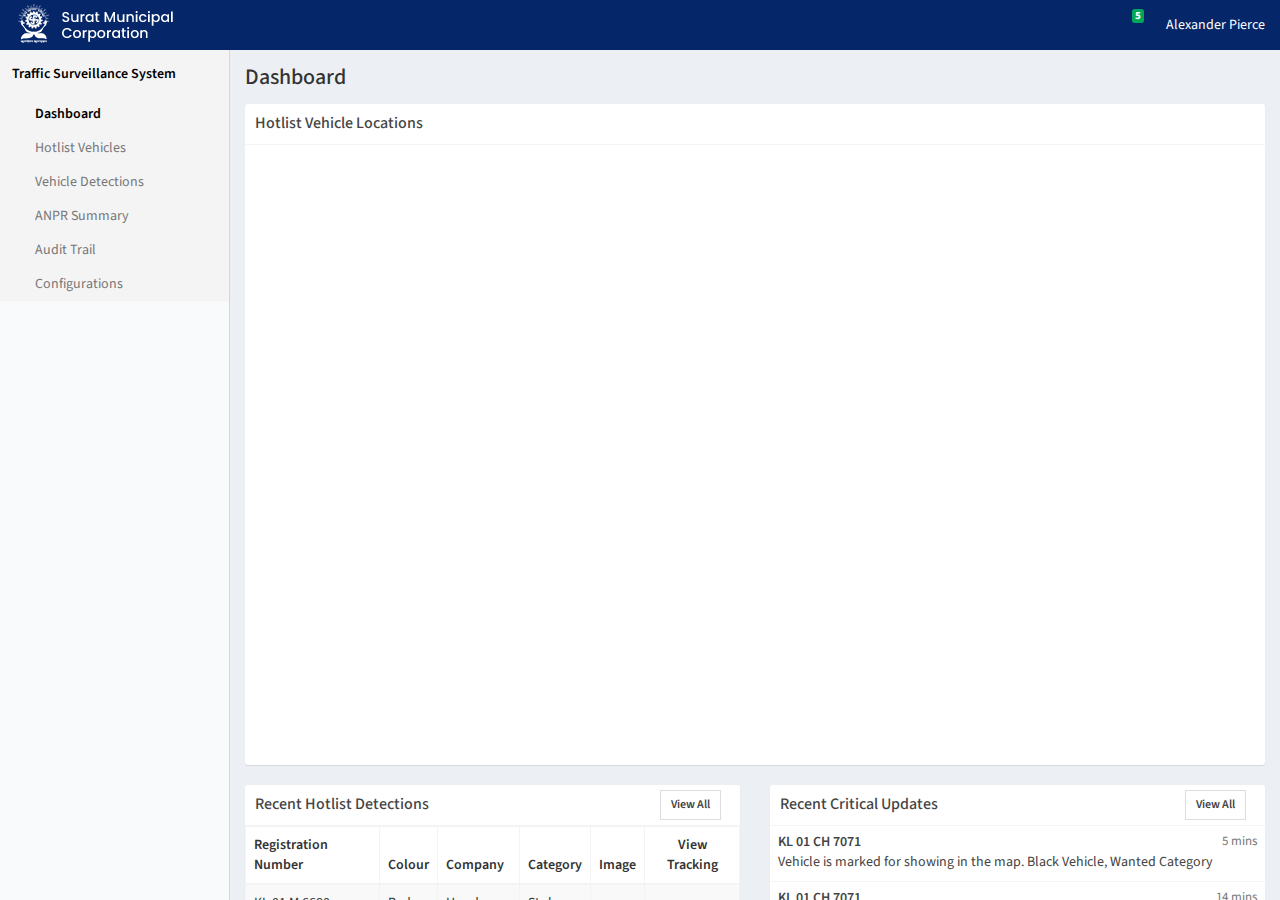
==== commit 2c174f24: "Navigation list update" ====
--- a/index.html
+++ b/index.html
@@ -135,24 +135,25 @@
                             <li class="active"><a href="index.html"><i class="fas fa-desktop"></i> Dashboard</a></li>
                             <li><a href="hotlist-vehicles.html"><i class="fas fa-car"></i> Hotlist Vehicles</a></li>
                             <li><a href="vehicles-detections.html"><i class="fas fa-crosshairs"></i> Vehicle Detections</a></li>
-                            <li><a href="#"><i class="fas fa-file-alt"></i> ANPR Summary</a></li>
+                            <li><a href="anpr-summary.html"><i class="fas fa-file-alt"></i> ANPR Summary</a></li>
                             <li><a href="audit-trail.html"><i class="fas fa-file-alt"></i> Audit Trail</a></li>
+                            <li class="treeview">
+                                <a href="#"><i class="fas fa-sliders-h"></i> <span>Configurations</span>
+                                    <span class="pull-right-container">
+                                        <i class="fa fa-angle-left pull-right"></i>
+                                    </span>
+                                </a>
+                                <ul class="treeview-menu">
+                                    <li><a href="time-configuration.html"><i class="fas fa-clock"></i> Time Configuration</a></li>
+                                    <li><a href="map-pointer-confihuration.html"><i class="fas fa-map-marker"></i> Map Pointer Colour Configuration</a></li>
+                                    <li><a href="dashboard-map-pointer-colour-configuration.html"><i class="fas fa-tint"></i> Dashboard Map Pointer Colour Configuration</a></li>
+                                    <li><a href="other-configurations.html"><i class="fas fa-cog"></i> Other Configurations</a></li>
+                                    <li><a href="notification-list.html"><i class="fas fa-bell"></i> Notification List</a></li>
+                                </ul>
+                            </li>
                         </ul>
                     </li>
-                    <li class="treeview">
-                        <a href="#"><i class="fas fa-sliders-h"></i> <span>Configurations</span>
-                            <span class="pull-right-container">
-                                <i class="fa fa-angle-left pull-right"></i>
-                            </span>
-                        </a>
-                        <ul class="treeview-menu">
-                            <li><a href="#"><i class="fas fa-clock"></i> Time Configuration</a></li>
-                            <li><a href="#"><i class="fas fa-map-marker"></i> Map Pointer Colour Configuration</a></li>
-                            <li><a href="#"><i class="fas fa-tint"></i> Dashboard Map Pointer Colour Configuration</a></li>
-                            <li><a href="#"><i class="fas fa-cog"></i> Other Configurations</a></li>
-                            <li><a href="#"><i class="fas fa-bell"></i> Notification List</a></li>
-                        </ul>
-                    </li>
+
                 </ul>
                 <!-- /.sidebar-menu -->
             </section>
--- a/assets/css/AdminLTE.css
+++ b/assets/css/AdminLTE.css
@@ -3052,6 +3052,7 @@
 .nav-tabs-custom > .nav-tabs > li > a {
     color: #444;
     border-radius: 0;
+    font-weight: 600;
 }
 
 .nav-tabs-custom > .nav-tabs > li > a.text-muted {
@@ -3075,7 +3076,7 @@
 }
 
 .nav-tabs-custom > .nav-tabs > li.active {
-    border-top-color: #3c8dbc;
+    border-top-color: #be0131;
 }
 
 .nav-tabs-custom > .nav-tabs > li.active > a,
@@ -3122,7 +3123,7 @@
 .nav-tabs-custom > .nav-tabs > li.header {
     line-height: 35px;
     padding: 0 10px;
-    font-size: 20px;
+    font-size: 16px;
     color: #444;
 }
 
@@ -3764,7 +3765,7 @@
 }
 
 .treeview-menu .treeview-menu {
-    padding-left: 20px;
+    padding-left: 0px;
 }
 
 .treeview-menu > li {
@@ -6084,6 +6085,9 @@
     opacity: 1;
 }
 
+a {
+    cursor: pointer
+}
 
 .switch {
     position: relative;
@@ -6159,9 +6163,26 @@
     background: #ffffff !important;
 }
 
+.bold-list-table td {
+    font-weight: 600;
+}
+
 .select2-container--default.select2-container--disabled .select2-selection--single {
     background-color: #ffffff;
     cursor: default;
+}
+
+.sub-header {
+    background: #ccc;
+    margin: 0;
+    padding: 9px 10px;
+    font-size: 14px;
+    font-weight: 600;
+}
+
+.thumbnail {
+    border-radius: 0;
+    margin-bottom: 5px;
 }
 
 .pagination > li:last-child > a,
@@ -6231,9 +6252,16 @@
     border: none;
 }
 
-#verifyRTO input {
-    margin-bottom: 8px;
-}
+#verifyRTO input,
+#verifyRTOView input,
+#verifyRTOEdit input {
+    margin-top: 8px;
+}
+
+.well.smcmodal .form-group {
+    margin-bottom: 0;
+}
+
 
 fieldset {
     margin: 0 0 10px 0;
@@ -6256,6 +6284,17 @@
 
 .back-btn-header:hover i {
     color: #be0131;
+}
+
+.box-footer.no-padding-left-right {
+    padding-left: 0;
+    padding-right: 0;
+
+
+}
+
+.tracking-log-table th {
+    background: #f9f9f9;
 }
 
 /*
@@ -6308,6 +6347,36 @@
 
 .box-in-box .box-header {
     padding: 7px 10px;
+}
+
+.form-control[disabled],
+.form-control[readonly],
+fieldset[disabled] .form-control {
+    background-color: #fff;
+    opacity: 1;
+}
+
+.action-icons {
+    display: flex;
+
+}
+
+.action-icons a {
+    margin: 0 3px;
+}
+
+.box-tools .btn-info {
+    color: #ffffff !important;
+}
+
+.box-tools .btn-info:hover,
+.box-tools .btn-info:focus {
+    background-color: #00acd6 !important;
+    border-color: #00acd6 !important;
+}
+
+.nav-tabs-custom.box-default {
+    background: #d2d6de
 }
 
 @media (min-width: 992px) {
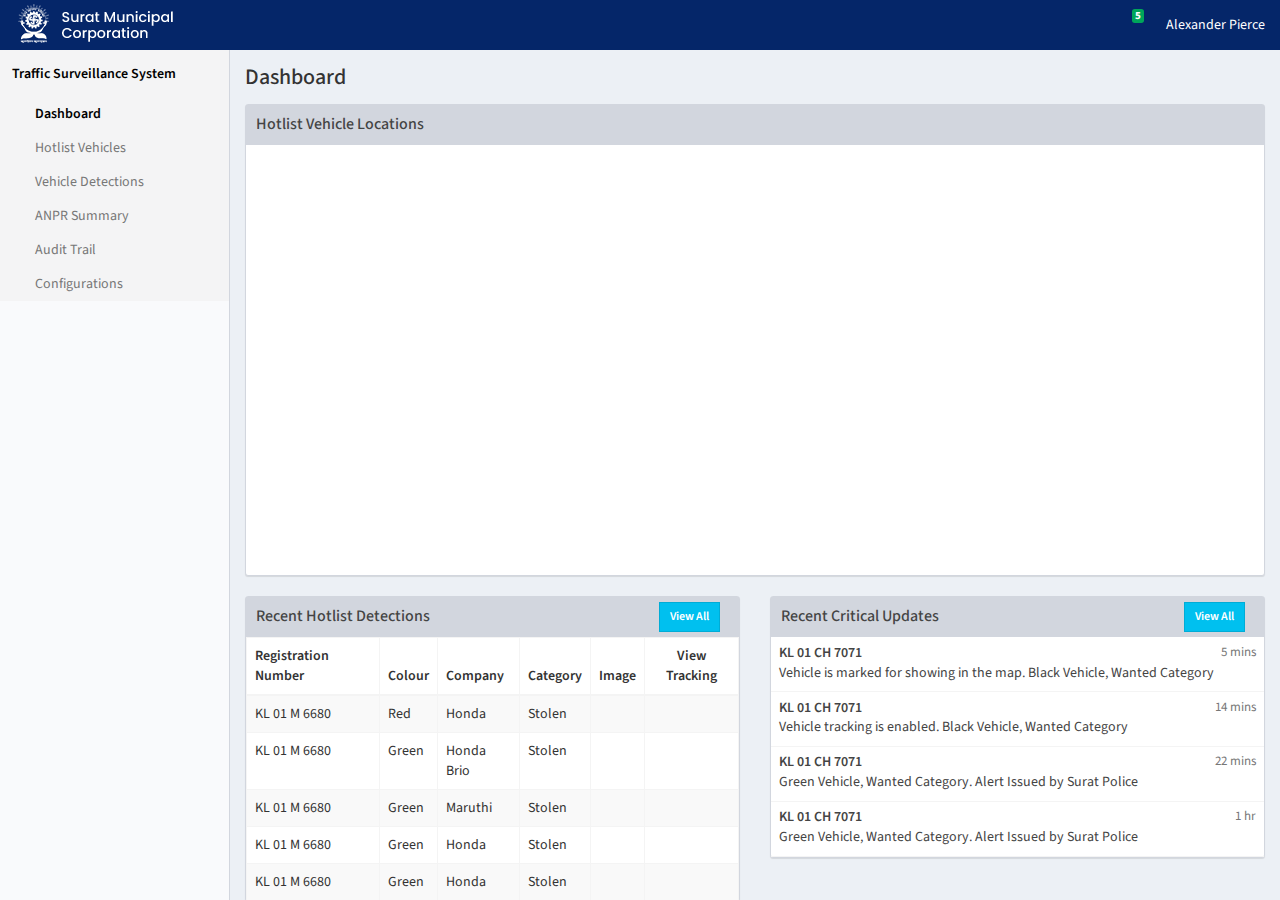
==== commit 5eb9fe85: "update based on comments" ====
--- a/index.html
+++ b/index.html
@@ -172,8 +172,8 @@
 
                 <div class="row">
                     <div class="col-md-12">
-                        <div class="box box-solid">
-                            <div class="box-header with-border">
+                        <div class="box box-solid box-default">
+                            <div class="box-header">
                                 <h3 class="box-title">Hotlist Vehicle Locations</h3>
                                 <div class="box-tools pull-right">
                                     <button type="button" class="btn btn-box-tool btn-flat" data-widget="collapse"><i class="fa fa-minus"></i>
@@ -200,11 +200,11 @@
                 <div class="row">
 
                     <div class="col-md-6">
-                        <div class="box box-solid">
-                            <div class="box-header with-border">
+                        <div class="box box-default box-solid">
+                            <div class="box-header">
                                 <h3 class="box-title">Recent Hotlist Detections</h3>
                                 <div class="box-tools">
-                                    <a href="#" class="btn btn-block btn-sm btn-default btn-flat"> View All</a>
+                                    <a href="#" class="btn btn-block btn-sm btn-info btn-flat"> View All</a>
                                     <button type="button" class="btn btn-box-tool btn-flat" data-widget="collapse"><i class="fa fa-minus"></i>
                                     </button>
                                 </div>
@@ -270,6 +270,7 @@
                                                     <a class="i-cursordashbord" onclick="OpenTrackLog(&quot;8I0icKbzlBY=&quot;,&quot;KL01M6680&quot;)"><i class="fa fa-eye imgtooltip" title="Vehicle Tracking Log List"></i></a>
                                                 </td>
                                             </tr>
+
                                             <tr>
                                                 <td>KL 01 M 6680</td>
                                                 <td>Green</td>
@@ -281,7 +282,7 @@
                                                     <a class="i-cursordashbord" onclick="OpenTrackLog(&quot;8I0icKbzlBY=&quot;,&quot;KL01M6680&quot;)"><i class="fa fa-eye imgtooltip" title="Vehicle Tracking Log List"></i></a>
                                                 </td>
                                             </tr>
-                                            <tr>
+                                            <!--  <tr>
                                                 <td>KL 01 M 6680 <i class="fas fa-flag text-yellow" data-toggle="tooltip" data-placement="right" title="Flagged"></i></td>
                                                 <td>Green</td>
                                                 <td>Honda</td>
@@ -292,28 +293,29 @@
                                                     <a class="i-cursordashbord" onclick="OpenTrackLog(&quot;8I0icKbzlBY=&quot;,&quot;KL01M6680&quot;)"><i class="fa fa-eye imgtooltip" title="Vehicle Tracking Log List"></i></a>
                                                 </td>
                                             </tr>
-                                            <tr>
-                                                <td>KL 01 M 6680</td>
-                                                <td>Green</td>
-                                                <td>Honda</td>
-                                                <td>Stolen</td>
-                                                <td class="text-center hotlist-img-tooltip">
-                                                    <i class="fas fa-image imgtooltip" data-html="true" data-toggle="tooltip" data-placement="top" data-original-title="<div><img src=assets/img/car1.jpg /></div><p class='text-left'>Last Detected on: 28/02/2019 16:45:39 PM <br> Last Detected at: Athwagate</p>"></i>
-                                                <td class="text-center">
-                                                    <a class="i-cursordashbord" onclick="OpenTrackLog(&quot;8I0icKbzlBY=&quot;,&quot;KL01M6680&quot;)"><i class="fa fa-eye imgtooltip" title="Vehicle Tracking Log List"></i></a>
-                                                </td>
-                                            </tr>
-                                            <tr>
-                                                <td>KL 01 M 6680</td>
-                                                <td>Green</td>
-                                                <td>Honda</td>
-                                                <td>Stolen</td>
-                                                <td class="text-center hotlist-img-tooltip">
-                                                    <i class="fas fa-image imgtooltip" data-html="true" data-toggle="tooltip" data-placement="top" data-original-title="<div><img src=assets/img/car1.jpg /></div><p class='text-left'>Last Detected on: 28/02/2019 16:45:39 PM <br> Last Detected at: Athwagate</p>"></i>
-                                                <td class="text-center">
-                                                    <a class="i-cursordashbord" onclick="OpenTrackLog(&quot;8I0icKbzlBY=&quot;,&quot;KL01M6680&quot;)"><i class="fa fa-eye imgtooltip" title="Vehicle Tracking Log List"></i></a>
-                                                </td>
-                                            </tr>
+                                              <tr>
+    <td>KL 01 M 6680</td>
+    <td>Green</td>
+    <td>Honda</td>
+    <td>Stolen</td>
+    <td class="text-center hotlist-img-tooltip">
+        <i class="fas fa-image imgtooltip" data-html="true" data-toggle="tooltip" data-placement="top" data-original-title="<div><img src=assets/img/car1.jpg /></div><p class='text-left'>Last Detected on: 28/02/2019 16:45:39 PM <br> Last Detected at: Athwagate</p>"></i>
+    <td class="text-center">
+        <a class="i-cursordashbord" onclick="OpenTrackLog(&quot;8I0icKbzlBY=&quot;,&quot;KL01M6680&quot;)"><i class="fa fa-eye imgtooltip" title="Vehicle Tracking Log List"></i></a>
+    </td>
+</tr>
+<tr>
+    <td>KL 01 M 6680</td>
+    <td>Green</td>
+    <td>Honda</td>
+    <td>Stolen</td>
+    <td class="text-center hotlist-img-tooltip">
+        <i class="fas fa-image imgtooltip" data-html="true" data-toggle="tooltip" data-placement="top" data-original-title="<div><img src=assets/img/car1.jpg /></div><p class='text-left'>Last Detected on: 28/02/2019 16:45:39 PM <br> Last Detected at: Athwagate</p>"></i>
+    <td class="text-center">
+        <a class="i-cursordashbord" onclick="OpenTrackLog(&quot;8I0icKbzlBY=&quot;,&quot;KL01M6680&quot;)"><i class="fa fa-eye imgtooltip" title="Vehicle Tracking Log List"></i></a>
+    </td>
+</tr>
+-->
                                         </tbody>
                                     </table>
                                 </div>
@@ -325,11 +327,11 @@
 
 
                     <div class="col-md-6">
-                        <div class="box box-solid">
-                            <div class="box-header with-border">
+                        <div class="box box-solid box-default">
+                            <div class="box-header">
                                 <h3 class="box-title">Recent Critical Updates</h3>
                                 <div class="box-tools">
-                                    <a href="#" class="btn btn-block btn-sm btn-default btn-flat"> View All</a>
+                                    <a href="#" class="btn btn-block btn-sm btn-info btn-flat"> View All</a>
                                     <button type="button" class="btn btn-box-tool btn-flat" data-widget="collapse"><i class="fa fa-minus"></i>
                                     </button>
                                 </div>
@@ -366,20 +368,21 @@
                                             <p>Green Vehicle, Wanted Category. Alert Issued by Surat Police</p>
                                         </a>
                                     </li>
-                                    <li>
+                                    <!--<li>
                                         <a href="#"> <i class="fa fa-circle text-green"></i>
                                             <h4>KL 01 CH 7071 <small><i class="fa fa-clock-o"></i> 1 hr</small>
                                             </h4>
                                             <p>Green Vehicle, Wanted Category. Alert Issued by Surat Police</p>
                                         </a>
                                     </li>
+
                                     <li>
-                                        <a href="#"> <i class="fa fa-circle text-aqua"></i>
-                                            <h4>KL 01 CH 7071 <small><i class="fa fa-clock-o"></i> 1 hr</small>
-                                            </h4>
-                                            <p>Green Vehicle, Wanted Category. Alert Issued by Surat Police</p>
-                                        </a>
-                                    </li>
+    <a href="#"> <i class="fa fa-circle text-aqua"></i>
+        <h4>KL 01 CH 7071 <small><i class="fa fa-clock-o"></i> 1 hr</small>
+        </h4>
+        <p>Green Vehicle, Wanted Category. Alert Issued by Surat Police</p>
+    </a>
+</li>-->
 
                                     <!-- end notification -->
                                 </ul>
--- a/assets/css/AdminLTE.css
+++ b/assets/css/AdminLTE.css
@@ -1862,7 +1862,7 @@
 }
 
 .embed-responsive-100x400px {
-    padding-bottom: 620px;
+    padding-bottom: 430px;
 }
 
 .map-legend-box {
@@ -5277,6 +5277,10 @@
  * General: Miscellaneous
  * ----------------------
  */
+table.table-text-vertical-middle tbody td {
+    vertical-align: middle !important;
+}
+
 .pad {
     padding: 10px;
 }
@@ -6019,7 +6023,7 @@
     color: #444444;
     border-bottom: 1px solid #f4f4f4;
     display: block;
-    padding: 9px 8px;
+    padding: 8.5px 8px;
 }
 
 .recent-critical-updates-list a:hover {
@@ -6064,7 +6068,7 @@
 }
 
 .recent-hotlist-detection.table {
-    margin-bottom: 8px;
+    margin-bottom: 0px;
 }
 
 .short-tooltip .tooltip-inner {
@@ -6357,8 +6361,7 @@
 }
 
 .action-icons {
-    display: flex;
-
+    display: table-cell;
 }
 
 .action-icons a {
@@ -6377,6 +6380,30 @@
 
 .nav-tabs-custom.box-default {
     background: #d2d6de
+}
+
+.matched-Vnumber {
+    background: #ffffff;
+    padding: 4px 6px;
+    margin-top: -5px;
+    font-size: 16px;
+}
+
+.matched-list-table {
+    margin-bottom: 5px;
+}
+
+.matched-list-table .text-blue,
+.matched-list-table td {
+    font-weight: 600;
+}
+
+.matched-list-table td textarea {
+    font-weight: normal;
+}
+
+.tracked-number {
+    font-size: 16px;
 }
 
 @media (min-width: 992px) {
